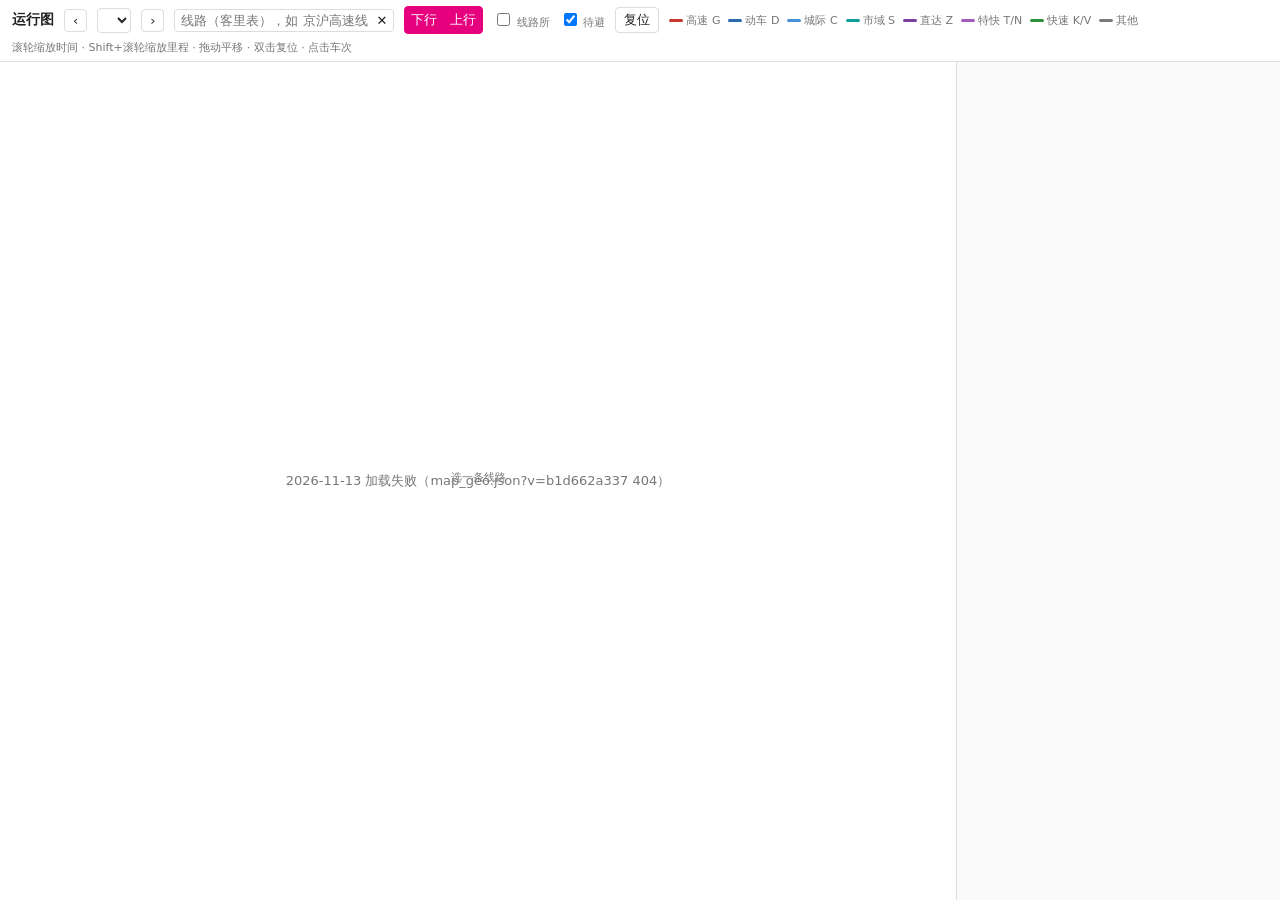
==== diagram.html @ 9875860c "地图预览（2026-11-04 至 11-25；全视图运动学运行曲线、N/V字头车种、限速与坡度专题）" ====
<!doctype html>
<html lang="zh">
<head>
<meta charset="utf-8">
<meta name="viewport" content="width=device-width, initial-scale=1, viewport-fit=cover">
<script>if (window.parent !== window) document.documentElement.classList.add('embed');   // 嵌在地图分屏里</script>
<title>列车运行图</title>
<link rel="icon" href="favicon.svg" type="image/svg+xml">
<link rel="stylesheet" href="diagram/diagram.css?v=4ad95c82df">
</head>
<body>
<div id="bar">
  <b>运行图</b>
  <button id="dprev" title="前一个可选日期">‹</button>
  <select id="date" title="日期"></select>
  <button id="dnext" title="后一个可选日期">›</button>
  <span id="lqwrap"><input id="lineq" type="text" placeholder="线路（客里表），如 京沪高速线" autocomplete="off" autocorrect="off" spellcheck="false" enterkeyhint="search"><button id="lqclr" type="button" title="清空并切换线路">✕</button><ul id="lqsug" role="listbox"></ul></span>
  <select id="zx" title="支线" style="display:none"></select>
  <span id="dir" class="seg" title="按本线里程方向显示，两个都亮就是上下行都看"><button data-v="down" class="on" title="下行（里程增加）">下行</button><button data-v="up" class="on" title="上行（里程减少）">上行</button></span>
  <label id="postLbl" class="note"><input type="checkbox" id="showPost"> 线路所</label>
  <label class="note"><input type="checkbox" id="showWait" checked> 待避</label>
  <button id="fitbtn" type="button" title="复位视图（双击图面也可复位）">复位</button>
  <span id="legend"></span>
  <span class="note hint">滚轮缩放时间 · Shift+滚轮缩放里程 · 拖动平移 · 双击复位 · 点击车次</span>
</div>
<div id="main">
  <div id="wrap"><canvas id="c"></canvas><div id="loading">加载中…</div></div>
  <div id="side"></div>
</div>
<div id="tip"></div>
<script src="emu_icons.js?v=11"></script>
<script src="shared/geo_pack.js?v=585f1382c1"></script>
<script src="diagram/core.js?v=d56f568db0"></script>
<script src="diagram/hash.js?v=834e0875ec"></script>
<script src="diagram/data.js?v=e7dc2382b3"></script>
<script src="diagram/line.js?v=099d77537e"></script>
<script src="diagram/draw.js?v=0ddd3a0352"></script>
<script src="diagram/panel.js?v=98c2e871dc"></script>
<script src="diagram/interact.js?v=5c9071b3ad"></script>
</body>
</html>
---- diagram/diagram.css ----
/* 运行图页（diagram.html）样式 */
:root { color-scheme:light dark; }
:root[data-theme="light"] { color-scheme:light; }
:root { --bg:#fff; --fg:#222; --muted:#777; --line:#ddd; --grid:#ececec; --grid2:#f6f6f6; --sel:#e6007e; --now:#e08a00; --panel:#fafafa;
        --cG:#c8372d; --cD:#2b6cb0; --cC:#4a90d9; --cS:#0f9d9a; --cZ:#7b3fa0; --cT:#a05cc0; --cK:#2f8f3a; --cO:#7a7a7a; }
@media (prefers-color-scheme: dark) { :root:not([data-theme="light"]) { --bg:#1b1b1b; --fg:#e6e6e6; --muted:#9a9a9a; --line:#3a3a3a;
        --grid:#2c2c2c; --grid2:#232323; --sel:#ff4fc0; --now:#ffcc33; --panel:#222;
        --cG:#ff6b5e; --cD:#5aa9e6; --cC:#8cc4f2; --cS:#3fd0c8; --cZ:#c38be0; --cT:#d7a4ee; --cK:#6fcf70; --cO:#a8a8a8; } }
:root[data-theme="dark"] { --bg:#1b1b1b; --fg:#e6e6e6; --muted:#9a9a9a; --line:#3a3a3a; --grid:#2c2c2c; --grid2:#232323; --sel:#ff4fc0; --now:#ffcc33; --panel:#222;
        --cG:#ff6b5e; --cD:#5aa9e6; --cC:#8cc4f2; --cS:#3fd0c8; --cZ:#c38be0; --cT:#d7a4ee; --cK:#6fcf70; --cO:#a8a8a8; }
* { box-sizing:border-box; }
html, body { margin:0; height:100%; background:var(--bg); color:var(--fg); font:13px system-ui, -apple-system, "PingFang SC", sans-serif; overflow:hidden; }
#bar { position:fixed; top:0; left:0; right:0; min-height:42px; display:flex; flex-wrap:wrap; align-items:center; gap:6px 10px;
       padding:6px 12px; border-bottom:1px solid var(--line); background:var(--bg); z-index:3; }
#bar b { font-size:14px; }
#bar select, #bar input[type=text], #bar button { font:inherit; color:var(--fg); background:var(--bg); border:1px solid var(--line); border-radius:4px; padding:3px 6px; }
#bar button { cursor:pointer; padding:3px 8px; }
#bar button:disabled { opacity:.35; cursor:default; }
.seg { display:inline-flex; }
.seg button { min-width:28px; height:28px; padding:0 !important; border-radius:0 !important; margin-left:-1px; }
.seg button:first-child { border-radius:4px 0 0 4px !important; margin-left:0; }
.seg button:last-child { border-radius:0 4px 4px 0 !important; }
.seg button.on { background:var(--sel) !important; border-color:var(--sel) !important; color:#fff !important; position:relative; }
#dir button { min-width:40px; }
#lqwrap { position:relative; display:inline-flex; align-items:center; }
#lineq { width:220px; max-width:52vw; padding-right:22px !important; }
#lqclr { position:absolute; right:2px; top:50%; transform:translateY(-50%); border:0 !important; background:none !important;
         color:var(--muted); padding:2px 5px !important; font-size:12px; line-height:1; cursor:pointer; }
#lqclr:hover { color:var(--fg); }
#lqsug { position:absolute; left:0; top:calc(100% + 4px); min-width:100%; width:260px; max-width:calc(100vw - 20px); max-height:min(58vh, 360px);
         overflow:auto; margin:0; padding:4px 0; list-style:none; background:var(--bg); border:1px solid var(--line); border-radius:8px;
         box-shadow:0 4px 16px rgba(0,0,0,.22); z-index:20; display:none; }
#lqwrap.open #lqsug { display:block; }
#lqsug li { display:flex; align-items:baseline; justify-content:space-between; gap:8px; padding:5px 10px; cursor:pointer; white-space:nowrap; overflow:hidden; }
#lqsug li.on, #lqsug li:hover { background:color-mix(in srgb, var(--sel) 12%, transparent); }
#lqsug li b { font-weight:600; overflow:hidden; text-overflow:ellipsis; }
#lqsug li .s { color:var(--muted); font-size:11px; flex:none; }
#lqsug li.hd { cursor:default; font-size:11px; color:var(--muted); padding:5px 10px 3px; }
#lqsug li.hd:hover { background:none; }
.note { color:var(--muted); font-size:11px; }
.warn { color:#d9822b; }
#legend { display:flex; gap:8px; flex-wrap:wrap; }
#legend i { display:inline-block; width:14px; height:3px; vertical-align:middle; margin-right:3px; border-radius:2px; }
#main { position:fixed; left:0; right:0; bottom:0; display:flex; }
#wrap { position:relative; flex:1; min-width:0; }
canvas { position:absolute; left:0; top:0; touch-action:none; cursor:grab; }
canvas.drag { cursor:grabbing; }
#side { width:324px; border-left:1px solid var(--line); background:var(--panel); overflow:hidden; padding:10px 12px;
        display:flex; flex-direction:column; }
#side > * { flex-shrink:0; }
#side h3 { margin:0 0 4px; font-size:17px; font-weight:700; display:flex; align-items:baseline; gap:6px; flex-wrap:wrap; line-height:1.25; }
#side h3 .note, #side h3 .tag { font-weight:normal; }
#side .od { font-size:14px; font-weight:600; margin-bottom:2px; }
#side .od .note { font-weight:normal; margin-left:4px; }
#side .tw { flex:1 1 auto; min-height:80px; overflow:auto; margin-top:6px; border-top:1px solid var(--line); }
#side .tw table { border-collapse:collapse; width:100%; margin-top:0; font-size:12px; }
#side .tw th { position:sticky; top:0; z-index:1; background:var(--panel); text-align:left; font-weight:normal; color:var(--muted);
               font-size:11px; padding:3px 4px; box-shadow:0 1px 0 var(--line); white-space:nowrap; }
#side .tw th.num, #side .tw td.num { text-align:right; font-variant-numeric:tabular-nums; }
#side td { padding:3px 4px; border-top:1px solid var(--line); white-space:nowrap; }
#side td:first-child { width:100%; max-width:0; overflow:hidden; text-overflow:ellipsis; }
#side tr.wait td { font-style:italic; color:var(--muted); font-size:11.5px; }
#side tr.wait td:first-child { padding-left:8px; }
#side tr.off td { color:var(--muted); }
#side tr[data-stop] { cursor:pointer; }
#side tr[data-stop]:hover td { background:color-mix(in srgb, var(--fg) 5%, transparent); }
#side a { color:var(--sel); cursor:pointer; text-decoration:none; }
#side a[data-pan] { color:inherit; text-decoration:underline dotted; }
#side a[data-pan]:hover { color:var(--sel); }
#side .tm { cursor:pointer; }
#side .tm:hover { text-decoration:underline; color:var(--sel); }
#side .foot { margin-top:6px; padding-top:4px; border-top:1px solid var(--line); color:var(--muted); font-size:11px;
              display:flex; justify-content:space-between; align-items:center; gap:6px; white-space:nowrap; overflow:hidden; text-overflow:ellipsis; }
.more { text-decoration:underline dotted; cursor:help; flex:none; }
sup.day { font-size:9px; line-height:0; vertical-align:super; margin-left:.5px; font-weight:normal; }
svg.ext { width:11px; height:11px; vertical-align:-1px; margin-left:1px; opacity:.75; }
.emu-row { display:flex; align-items:center; gap:5px; margin:1px 0 3px; line-height:1.2; }
.emu-ico { display:inline-flex; align-items:center; line-height:0; text-decoration:none !important; flex:none; }
.emu-ico svg { display:block; }
#tip { position:fixed; pointer-events:none; background:var(--bg); border:1px solid var(--line); padding:3px 7px; border-radius:4px;
       display:none; box-shadow:0 1px 4px rgba(0,0,0,.18); white-space:nowrap; z-index:5; font-size:11px; line-height:1.3; }
#tip b { font-size:11.5px; font-weight:600; }
#loading { position:absolute; inset:0; display:flex; align-items:center; justify-content:center; color:var(--muted); pointer-events:none; }
html, body { overscroll-behavior:none; -webkit-tap-highlight-color:transparent; }
button, select, input, a, label, #side tr[data-stop] { touch-action:manipulation; }
#side .tw { overscroll-behavior:contain; }
@media (max-width: 760px) {
  #main { flex-direction:column; }
  #side { width:auto; height:38%; border-left:none; border-top:1px solid var(--line); padding:8px 12px max(8px, env(safe-area-inset-bottom)); }
  #side.has-sel .ln-meta, #side.has-sel .foot { display:none; }
  #side.has-sel .tr-hd { border-top:0 !important; margin-top:0 !important; padding-top:0 !important; }
  #side h3 { font-size:15.5px; margin:0 0 2px; }
  #side .od { font-size:13px; }
  #side .tw { margin-top:4px; min-height:60px; }
  #legend, .hint { display:none; }
  #bar { gap:5px 6px; padding:6px max(8px, env(safe-area-inset-right)) 6px max(8px, env(safe-area-inset-left)); }
  #bar > b { display:none; }
  #bar select, #bar input[type=text] { font-size:16px; }          /* iOS：聚焦字号 < 16px 会自动放大整页 */
  #bar button, #bar select, #bar input[type=text] { min-height:32px; }
  #lqwrap { flex:1 1 130px; min-width:0; }
  #lineq { width:100%; max-width:none; min-width:0; }
  .seg button { height:32px; }
  #dir button { min-width:34px; }
  #side td { padding:5px 4px; }
  #lqsug li { padding:9px 12px; font-size:13.5px; }
  /* 嵌在地图分屏里：日期跟着地图走，省掉日期与次要复选框，工具栏收成紧凑单行 */
  .embed #dprev, .embed #date, .embed #dnext, .embed #postLbl { display:none; }
  .embed #bar { flex-wrap:nowrap; padding:4px 8px; gap:5px; min-height:0; }
  .embed #bar > * { flex:none; }
  .embed #lqwrap { flex:1 1 110px; min-width:0; }
  .embed #side { display:none; }                                  /* 地图抽屉的「时刻表」页已有，运行图占满 */
  .embed #bar button, .embed #bar select, .embed #bar input[type=text] { min-height:28px; }
  .embed .seg button { height:28px; font-size:12px; }
  .embed #dir button { min-width:30px; }
  .embed #bar label { font-size:11.5px; white-space:nowrap; }
  .embed #fitbtn { padding:0 7px; font-size:12px; }
}
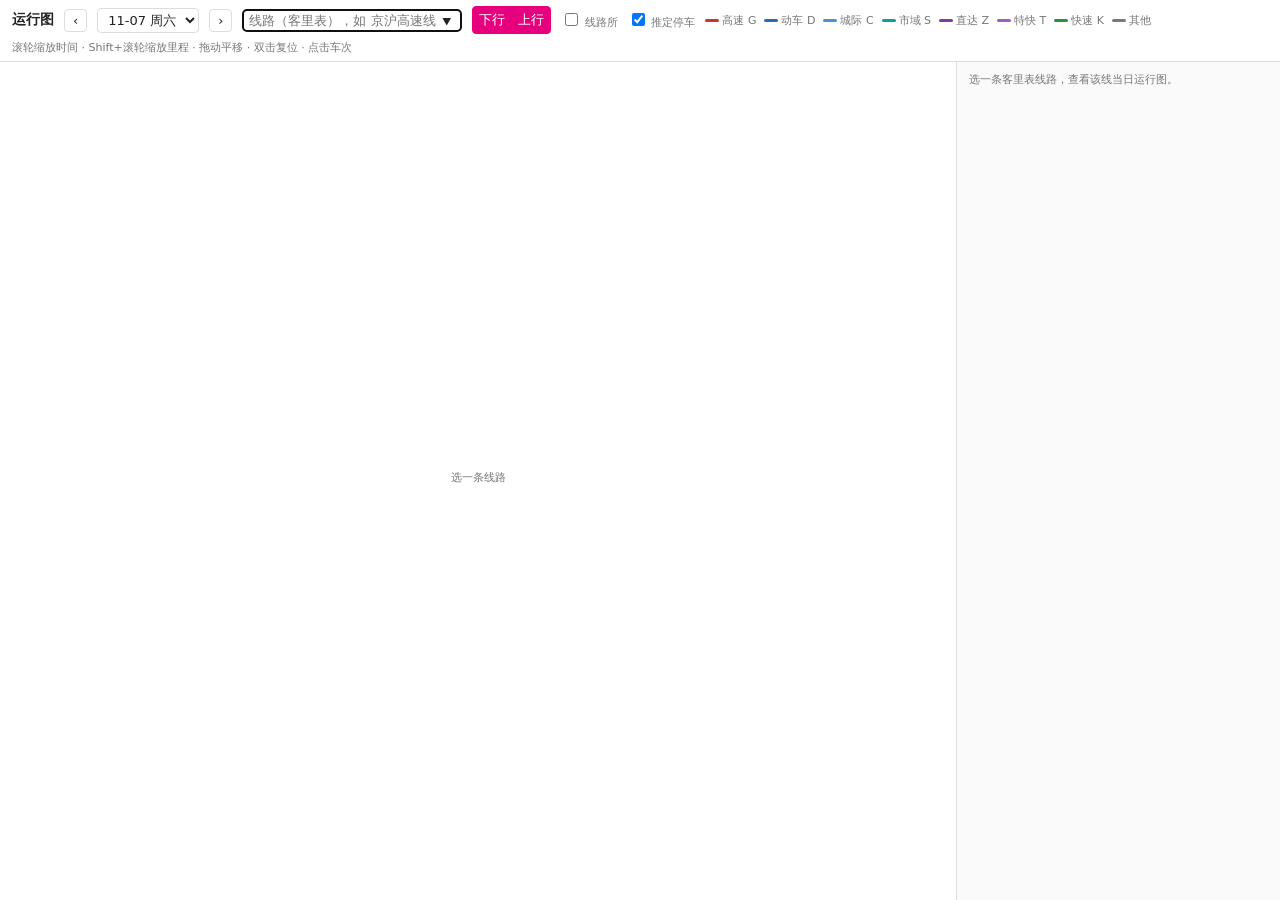
==== commit d8d42e8e: "地图预览（2026-11-04 至 11-18；首屏粗糙几何/路网，精细版后台加载；每日数据分首片+其余；含 12306 按天车型）" ====
--- a/diagram.html
+++ b/diagram.html
@@ -2,11 +2,80 @@
 <html lang="zh">
 <head>
 <meta charset="utf-8">
-<meta name="viewport" content="width=device-width, initial-scale=1, viewport-fit=cover">
-<script>if (window.parent !== window) document.documentElement.classList.add('embed');   // 嵌在地图分屏里</script>
+<meta name="viewport" content="width=device-width, initial-scale=1">
 <title>列车运行图</title>
 <link rel="icon" href="favicon.svg" type="image/svg+xml">
-<link rel="stylesheet" href="diagram/diagram.css?v=4ad95c82df">
+<style>
+  :root { --bg:#fff; --fg:#222; --muted:#777; --line:#ddd; --grid:#ececec; --grid2:#f6f6f6; --sel:#e6007e; --now:#e08a00; --panel:#fafafa;
+          --cG:#c8372d; --cD:#2b6cb0; --cC:#4a90d9; --cS:#0f9d9a; --cZ:#7b3fa0; --cT:#a05cc0; --cK:#2f8f3a; --cO:#7a7a7a; }
+  @media (prefers-color-scheme: dark) { :root:not([data-theme="light"]) { --bg:#1b1b1b; --fg:#e6e6e6; --muted:#9a9a9a; --line:#3a3a3a;
+          --grid:#2c2c2c; --grid2:#232323; --sel:#ff4fc0; --now:#ffcc33; --panel:#222;
+          --cG:#ff6b5e; --cD:#5aa9e6; --cC:#8cc4f2; --cS:#3fd0c8; --cZ:#c38be0; --cT:#d7a4ee; --cK:#6fcf70; --cO:#a8a8a8; } }
+  :root[data-theme="dark"] { --bg:#1b1b1b; --fg:#e6e6e6; --muted:#9a9a9a; --line:#3a3a3a; --grid:#2c2c2c; --grid2:#232323; --sel:#ff4fc0; --now:#ffcc33; --panel:#222;
+          --cG:#ff6b5e; --cD:#5aa9e6; --cC:#8cc4f2; --cS:#3fd0c8; --cZ:#c38be0; --cT:#d7a4ee; --cK:#6fcf70; --cO:#a8a8a8; }
+  * { box-sizing:border-box; }
+  html, body { margin:0; height:100%; background:var(--bg); color:var(--fg); font:13px system-ui, -apple-system, "PingFang SC", sans-serif; overflow:hidden; }
+  #bar { position:fixed; top:0; left:0; right:0; min-height:42px; display:flex; flex-wrap:wrap; align-items:center; gap:6px 10px;
+         padding:6px 12px; border-bottom:1px solid var(--line); background:var(--bg); z-index:3; }
+  #bar b { font-size:14px; }
+  #bar select, #bar input[type=text], #bar button { font:inherit; color:var(--fg); background:var(--bg); border:1px solid var(--line); border-radius:4px; padding:3px 6px; }
+  #bar button { cursor:pointer; padding:3px 8px; }
+  #bar button:disabled { opacity:.35; cursor:default; }
+  .seg { display:inline-flex; }
+  .seg button { min-width:28px; height:28px; padding:0 !important; border-radius:0 !important; margin-left:-1px; }
+  .seg button:first-child { border-radius:4px 0 0 4px !important; margin-left:0; }
+  .seg button:last-child { border-radius:0 4px 4px 0 !important; }
+  .seg button.on { background:var(--sel) !important; border-color:var(--sel) !important; color:#fff !important; position:relative; }
+  #dir button { min-width:40px; }
+  #lineq { width:220px; max-width:52vw; }
+  .note { color:var(--muted); font-size:11px; }
+  .warn { color:#d9822b; }
+  #legend { display:flex; gap:8px; flex-wrap:wrap; }
+  #legend i { display:inline-block; width:14px; height:3px; vertical-align:middle; margin-right:3px; border-radius:2px; }
+  #main { position:fixed; left:0; right:0; bottom:0; display:flex; }
+  #wrap { position:relative; flex:1; min-width:0; }
+  canvas { position:absolute; left:0; top:0; touch-action:none; cursor:grab; }
+  canvas.drag { cursor:grabbing; }
+  #side { width:324px; border-left:1px solid var(--line); background:var(--panel); overflow:hidden; padding:10px 12px;
+          display:flex; flex-direction:column; }
+  #side > * { flex-shrink:0; }
+  #side h3 { margin:0 0 4px; font-size:17px; font-weight:700; display:flex; align-items:baseline; gap:6px; flex-wrap:wrap; line-height:1.25; }
+  #side h3 .note, #side h3 .tag { font-weight:normal; }
+  #side .od { font-size:14px; font-weight:600; margin-bottom:2px; }
+  #side .od .note { font-weight:normal; margin-left:4px; }
+  #side .tw { flex:1 1 auto; min-height:80px; overflow:auto; margin-top:6px; border-top:1px solid var(--line); }
+  #side .tw table { border-collapse:collapse; width:100%; margin-top:0; font-size:12px; }
+  #side .tw th { position:sticky; top:0; z-index:1; background:var(--panel); text-align:left; font-weight:normal; color:var(--muted);
+                 font-size:11px; padding:3px 4px; box-shadow:0 1px 0 var(--line); white-space:nowrap; }
+  #side .tw th.num, #side .tw td.num { text-align:right; font-variant-numeric:tabular-nums; }
+  #side td { padding:3px 4px; border-top:1px solid var(--line); white-space:nowrap; }
+  #side td:first-child { width:100%; max-width:0; overflow:hidden; text-overflow:ellipsis; }
+  #side tr.wait td { font-style:italic; color:var(--muted); font-size:11.5px; }
+  #side tr.wait td:first-child { padding-left:8px; }
+  #side tr.off td { color:var(--muted); }
+  #side a { color:var(--sel); cursor:pointer; text-decoration:none; }
+  #side a[data-pan] { color:inherit; text-decoration:underline dotted; }
+  #side a[data-pan]:hover { color:var(--sel); }
+  #side .tm { cursor:pointer; }
+  #side .tm:hover { text-decoration:underline; color:var(--sel); }
+  #side .foot { margin-top:6px; padding-top:4px; border-top:1px solid var(--line); color:var(--muted); font-size:11px;
+                display:flex; justify-content:space-between; align-items:center; gap:6px; white-space:nowrap; overflow:hidden; text-overflow:ellipsis; }
+  .more { text-decoration:underline dotted; cursor:help; flex:none; }
+  sup.day { font-size:9px; line-height:0; vertical-align:super; margin-left:.5px; font-weight:normal; }
+  svg.ext { width:11px; height:11px; vertical-align:-1px; margin-left:1px; opacity:.75; }
+  .emu-row { display:flex; align-items:center; gap:5px; margin:1px 0 3px; line-height:1.2; }
+  .emu-ico { display:inline-flex; align-items:center; line-height:0; text-decoration:none !important; flex:none; }
+  .emu-ico svg { display:block; }
+  #tip { position:fixed; pointer-events:none; background:var(--bg); border:1px solid var(--line); padding:3px 7px; border-radius:4px;
+         display:none; box-shadow:0 1px 4px rgba(0,0,0,.18); white-space:nowrap; z-index:5; font-size:11px; line-height:1.3; }
+  #tip b { font-size:11.5px; font-weight:600; }
+  #loading { position:absolute; inset:0; display:flex; align-items:center; justify-content:center; color:var(--muted); pointer-events:none; }
+  @media (max-width: 760px) {
+    #main { flex-direction:column; }
+    #side { width:auto; height:34%; border-left:none; border-top:1px solid var(--line); }
+    #legend, .hint { display:none; }
+  }
+</style>
 </head>
 <body>
 <div id="bar">
@@ -14,12 +83,12 @@
   <button id="dprev" title="前一个可选日期">‹</button>
   <select id="date" title="日期"></select>
   <button id="dnext" title="后一个可选日期">›</button>
-  <span id="lqwrap"><input id="lineq" type="text" placeholder="线路（客里表），如 京沪高速线" autocomplete="off" autocorrect="off" spellcheck="false" enterkeyhint="search"><button id="lqclr" type="button" title="清空并切换线路">✕</button><ul id="lqsug" role="listbox"></ul></span>
+  <input id="lineq" type="text" list="lines" placeholder="线路（客里表），如 京沪高速线" autocomplete="off">
+  <datalist id="lines"></datalist>
   <select id="zx" title="支线" style="display:none"></select>
   <span id="dir" class="seg" title="按本线里程方向显示，两个都亮就是上下行都看"><button data-v="down" class="on" title="下行（里程增加）">下行</button><button data-v="up" class="on" title="上行（里程减少）">上行</button></span>
-  <label id="postLbl" class="note"><input type="checkbox" id="showPost"> 线路所</label>
-  <label class="note"><input type="checkbox" id="showWait" checked> 待避</label>
-  <button id="fitbtn" type="button" title="复位视图（双击图面也可复位）">复位</button>
+  <label class="note"><input type="checkbox" id="showPost"> 线路所</label>
+  <label class="note"><input type="checkbox" id="showWait" checked> 推定停车</label>
   <span id="legend"></span>
   <span class="note hint">滚轮缩放时间 · Shift+滚轮缩放里程 · 拖动平移 · 双击复位 · 点击车次</span>
 </div>
@@ -28,14 +97,1138 @@
   <div id="side"></div>
 </div>
 <div id="tip"></div>
-<script src="emu_icons.js?v=11"></script>
-<script src="shared/geo_pack.js?v=585f1382c1"></script>
-<script src="diagram/core.js?v=d56f568db0"></script>
-<script src="diagram/hash.js?v=834e0875ec"></script>
-<script src="diagram/data.js?v=e7dc2382b3"></script>
-<script src="diagram/line.js?v=099d77537e"></script>
-<script src="diagram/draw.js?v=0ddd3a0352"></script>
-<script src="diagram/panel.js?v=98c2e871dc"></script>
-<script src="diagram/interact.js?v=5c9071b3ad"></script>
+<script src="emu_icons.js?v=4"></script>
+<script>
+'use strict';
+// 列车运行图（时间–里程图）。数据全在浏览器端算：
+//   map_dates.json / map_data_<日期>.json（与地图同一份：几何 geoms、区间 [几何, 发, 到, km, 运行曲线, 推定停车?]、运行曲线 profiles、
+//   几何的线路分段 glines）+ map_kelibiao.json（客里表线路：站序与线上里程）。
+// 线路参照：客里表该线（某支线）各站，用地图数据里的车站坐标连成折线，站间按官方里程线性插值。
+// 列车位置：与地图 state() 同一套推算——区间内 t 时刻的几何里程按运行曲线（时间比例→距离比例）插值；
+//   几何上各折点预先投影到该线（只取 glines 里线路名属于该线 OSM 线名的段；离线超过容差的点视为不在线上）。
+const $ = id => document.getElementById(id);
+const css = n => getComputedStyle(document.documentElement).getPropertyValue(n).trim();
+const cv = $('c'), ctx = cv.getContext('2d'), tip = $('tip');
+const CLASSES = [['G', '高速 G'], ['D', '动车 D'], ['C', '城际 C'], ['S', '市域 S'], ['Z', '直达 Z'], ['T', '特快 T'], ['K', '快速 K'], ['O', '其他']];
+const clsOf = c => { const h = c[0]; return 'GDCSZTK'.includes(h) ? h : 'O'; };
+const fmt = m => { m = Math.round(m); const d = Math.floor(m / 1440); m -= d * 1440;
+  return `${String(Math.floor(m / 60)).padStart(2, '0')}:${String(m % 60).padStart(2, '0')}${d > 0 ? '⁺' + d : d < 0 ? '⁻' + (-d) : ''}`; };
+const fmtH = m => { m = Math.round(m); const d = Math.floor(m / 1440); m -= d * 1440;
+  return `${String(Math.floor(m / 60)).padStart(2, '0')}:${String(m % 60).padStart(2, '0')}${d ? `<sup class="day">${d > 0 ? '+' + d : d}</sup>` : ''}`; };
+const EXT_SVG = '<svg class="ext" viewBox="0 0 12 12" fill="none" stroke="currentColor" stroke-width="1.5" stroke-linecap="round" stroke-linejoin="round"><path d="M3.5 8.5L8.5 3.5M8.5 3.5H4.5M8.5 3.5V7.5"/></svg>';
+const emuTag = (tr, link = false) => {
+  if (!tr.m && !tr.dw) return '';
+  const tipTxt = `${tr.m ? '12306 当天车型 ' + (tr.ts || tr.m) : ''}${tr.dw ? (tr.m ? '；' : '') + '动卧：车型配置有卧铺车厢' : ''}`;
+  const txt = `<span class="note" title="${tipTxt}">${[tr.m, tr.fx && '复兴号', tr.dj && '动集', tr.dw && '动卧'].filter(Boolean).join(' · ')}</span>`;
+  const svg = tr.m && typeof emuHalfSvg === 'function' ? emuHalfSvg(tr.m, 16) : '';
+  if (!svg) return txt;
+  const ico = link
+    ? `<a class="emu-ico" href="emu.html#half&${encodeURIComponent(resolveEmuModel(tr.m) || tr.m)}" target="_blank" title="${tipTxt} · 点击查看侧面涂装图鉴">${svg}</a>`
+    : `<span class="emu-ico">${svg}</span>`;
+  return txt + ico;
+};
+const tm = (v, f) => `<span class="tm" data-t="${v}" title="跳到这个时刻">${f(v)}</span>`;
+const kmTxt = k => k == null ? '' : (Math.round(k * 10) / 10).toString();
+
+let DATES = null, curDate = null, D = null, G = null, KB = null, STN = {};
+let lineId = null, zx = 0, LINE = null, TR = [], sel = null, hover = null;
+let view = { t0: 0, t1: 1440, k0: 0, k1: 100 }, kmin = 0, kmax = 100;
+const PAD = { l: 112, r: 14, t: 14, b: 26 };
+let W = 0, H = 0;
+
+// ===== 网址锚点 =====
+function findLineId(v, allowNumericId = true) {
+  if (!KB || !v) return null;
+  try { v = decodeURIComponent(String(v)).trim(); } catch (e) { v = String(v).trim(); }
+  if (allowNumericId && KB.lines[v]) return v;
+  for (const [id, ln] of Object.entries(KB.lines)) {
+    if (ln.n === v) return id;
+  }
+  const vNorm = v.replace(/线$/, '');
+  for (const [id, ln] of Object.entries(KB.lines)) {
+    if (ln.n.replace(/线$/, '') === vNorm || ln.n === v + '线' || ln.n + '线' === v) return id;
+  }
+  const ALIAS = {
+    '京沪高铁': '京沪高速线',
+    '京广高铁': '京广高铁',
+    '京包客专': '京包客专线',
+    '石太客专': '石太客专线',
+    '兰新客专': '兰新客专线',
+    '成渝高铁': '成渝客专',
+  };
+  if (ALIAS[v]) {
+    for (const [id, ln] of Object.entries(KB.lines)) {
+      if (ln.n === ALIAS[v]) return id;
+    }
+  }
+  if (vNorm.length >= 2) {
+    for (const [id, ln] of Object.entries(KB.lines)) {
+      if (ln.n.includes(vNorm)) return id;
+    }
+  }
+  return null;
+}
+
+function readHash() {
+  const h = {};
+  let raw = '';
+  try { raw = decodeURIComponent(location.hash.slice(1)); } catch (e) { raw = location.hash.slice(1); }
+  if (!raw) return h;
+  const pairs = raw.split('&');
+  for (const kv of pairs) {
+    if (!kv) continue;
+    const i = kv.indexOf('=');
+    if (i < 0) {
+      const token = kv.trim();
+      const lid = findLineId(token, false);
+      if (lid) h.line = lid;
+      else if (!h.train) h.train = token;
+      continue;
+    }
+    const k = kv.slice(0, i).trim(), v = kv.slice(i + 1).trim();
+    if (k === 'train' || k === 'tr' || k === 'c') h.train = v;
+    else if (k === 'line' || k === 'ln') h.line = findLineId(v, true) || v;
+    else if (k === 'date' || k === 'd') h.date = v;
+    else if (k === 'time' || k === 't') {
+      if (v.includes(':')) {
+        const [hh, mm] = v.split(':').map(Number);
+        if (!isNaN(hh) && !isNaN(mm)) h.time = Math.max(0, Math.min(1440, hh * 60 + mm));
+      } else {
+        const num = Number(v);
+        if (!isNaN(num) && num >= 0 && num <= 1440) h.time = num;
+      }
+    } else h[k] = v;
+  }
+  return h;
+}
+function writeHash() {
+  const parts = [];
+  if (lineId && KB && KB.lines[lineId]) parts.push(KB.lines[lineId].n);
+  if (sel) {
+    parts.push(sel.tr.c.split('/')[0]);
+    if (sel.tr.od) parts.push('od=' + sel.tr.od);
+  }
+  if (zx) parts.push('zx=' + zx);
+  if ($('dir').value) parts.push('dir=' + $('dir').value);
+  const isDefaultDate = !curDate || (DATES && curDate === DATES.default);
+  if (curDate && !isDefaultDate) parts.push('date=' + curDate);
+  const h = parts.join('&');
+  if (h !== location.hash.slice(1)) history.replaceState(null, '', '#' + h);
+}
+const findTrain = (code, od) => !code ? null : (od
+  ? TR.find(o => o.tr.c.split('/').includes(code) && o.tr.od === od)
+  : TR.find(o => o.tr.c.split('/').includes(code) && !o.tr.od))
+  || TR.find(o => o.tr.c.split('/').includes(code)) || null;
+
+// ===== 日期 =====
+const dateEntry = d => DATES && DATES.dates.find(x => x.date === d);
+const selectable = () => (DATES ? DATES.dates.filter(x => x.selectable && x.file) : []);
+function renderDates() {
+  const s = $('date');
+  s.innerHTML = (DATES ? DATES.dates : []).map(e => {
+    const wd = '日一二三四五六'[new Date(e.date + 'T00:00:00Z').getUTCDay()];
+    return `<option value="${e.date}"${e.selectable ? '' : ' disabled'}>${e.date.slice(5)} 周${wd}${e.selectable ? '' : `（${e.reason || '不可选'}）`}</option>`;
+  }).join('');
+  s.value = curDate || '';
+  const ss = selectable(), i = ss.findIndex(x => x.date === curDate);
+  $('dprev').disabled = i <= 0; $('dnext').disabled = i < 0 || i >= ss.length - 1;
+}
+// 发布用的打包格式（viz/pack.py）：几何与线路分段放在各日共用的文件，每日文件只引用全局下标。
+//   data.geo     粗糙几何（map_geo_lo.json，lod "lo"）+ 线路分段：首屏用，点少、逐点里程按折线长度比例内插
+//   data.geo_hi  精细几何（map_geo.json，lod "hi"）：首屏之后再下载，到了原地替换 G 的各项
+// 旧打包（v1）的 map_geo.json 自带全部字段；未打包的文件（本地 data/derived/viz）没有 data.geo，原样使用。
+// 每个文件只下载、解码一次。
+const GEO_CACHE = new Map();   // url → promise → { G, geo }
+function decodeGeo(geo) {
+  const f = geo.pts, n = f.length / 2, X = new Float64Array(n), Y = new Float64Array(n);
+  for (let i = 0, x = 0, y = 0; i < n; i++) { x += f[2 * i]; y += f[2 * i + 1]; X[i] = x / 1e5; Y[i] = y / 1e5; }
+  const G = geo.geoms.map((r, gi) => {
+    let m = 0;
+    for (let a = 1; a < r.length; a += 2) m += Math.abs(r[a]);
+    const km = new Float64Array(m), lon = new Float64Array(m), lat = new Float64Array(m);
+    for (let a = 0, j = 0, prev = 0; a < r.length; a += 2) {
+      const s = prev + r[a], L = r[a + 1], d = L < 0 ? -1 : 1;
+      for (let t = 0; t < Math.abs(L); t++, j++) { const p = s + d * t; lon[j] = X[p]; lat[j] = Y[p]; }
+      prev = s + d * (Math.abs(L) - 1);
+    }
+    if (geo.gkm) { const dk = geo.gkm[gi]; for (let j = 0, k = 0; j < m; j++) { k += dk[j]; km[j] = k / 1e4; } }
+    else {                                       // 粗糙几何：首末里程准确，中间按折线长度比例
+      const [k0, len] = geo.gk[gi], c = Math.cos(lat[0] * Math.PI / 180);
+      for (let j = 1; j < m; j++) km[j] = km[j - 1] + Math.hypot((lon[j] - lon[j - 1]) * c, lat[j] - lat[j - 1]);
+      const tot = m > 1 ? km[m - 1] : 0;
+      for (let j = 0; j < m; j++) km[j] = (k0 + len * (tot > 0 ? km[j] / tot : m > 1 ? j / (m - 1) : 0)) / 1e4;
+    }
+    return { km, lon, lat };
+  });
+  geo.pts = geo.geoms = geo.gkm = geo.gk = null;      // 解码后不再需要，释放
+  return { G, geo };
+}
+// 每日文件切成两片（viz/pack.py split_day）：首片 + 其余，按首片各车的原序号合并，其余片的运行曲线下标顺延
+function mergeRest(main, rest) {
+  const off = main.profiles.length, a = main.split.a, n = main.trains.length + rest.trains.length;
+  for (const t of rest.trains) for (const lg of t.l) if (lg) lg[4] += off;
+  const trains = new Array(n), isA = new Uint8Array(n);
+  a.forEach((i, k) => { trains[i] = main.trains[k]; isA[i] = 1; });
+  for (let i = 0, j = 0; i < n; i++) if (!isA[i]) trains[i] = rest.trains[j++];
+  return { ...main, trains, profiles: main.profiles.concat(rest.profiles), split: null };
+}
+const fetchJson = url => fetch(url).then(r => { if (!r.ok) throw new Error(url + ' ' + r.status); return r.json(); });
+function preloadGeo(url) {
+  if (!url) return null;
+  if (!GEO_CACHE.has(url)) {
+    const promise = fetch(url).then(r => { if (!r.ok) throw new Error(url + ' ' + r.status); return r.json(); }).then(decodeGeo);
+    promise.catch(() => GEO_CACHE.delete(url));   // 失败了下次重拉；也抑制预拉取期间的未捕获告警
+    GEO_CACHE.set(url, promise);
+  }
+  return GEO_CACHE.get(url);
+}
+// 运行图要精细几何（按坐标把几何点投到线路上），粗糙版只取线路分段等字段
+async function expandGeo(data) {
+  if (!data.geo) return data;
+  const [lo, hi] = await Promise.all([preloadGeo(data.geo), data.geo_hi ? preloadGeo(data.geo_hi) : null]);
+  const geo = lo.geo;
+  Object.assign(data, { _G: (hi || lo).G, glines: geo.glines, gmember: geo.gmember, line_names: geo.line_names,
+                        member_sets: geo.member_sets, profiles: data.profiles || geo.profiles,
+                        profile_scale: data.profile_scale ?? geo.profile_scale });
+  return data;
+}
+async function loadDate(date) {
+  const e = dateEntry(date);
+  const file = e ? e.file : 'map_data.json';
+  $('loading').style.display = ''; $('loading').textContent = `加载 ${date || ''} 数据…`;
+  const r = await fetch(file);
+  if (!r.ok) { $('loading').textContent = `${date} 加载失败（${r.status}）`; return false; }
+  try {
+    let data = await r.json();
+    const restP = data.split ? fetchJson(data.split.rest) : null;   // 运行图要整天数据：其余片与几何并行下载
+    if (restP) restP.catch(() => {});
+    data = await expandGeo(data);
+    D = restP ? mergeRest(data, await restP) : data;
+  }
+  catch (err) { $('loading').textContent = `${date} 加载失败（${err.message}）`; return false; }
+  curDate = D.date || date;
+  G = D._G || D.geoms.map(g => ({
+    km: Float64Array.from(g, p => p[0]),
+    lon: Float64Array.from(g, p => p[1]),
+    lat: Float64Array.from(g, p => p[2]),
+    ele: g[0] && g[0].length > 3 ? Int16Array.from(g, p => p[3]) : null,
+  }));
+  STN = {};
+  for (const [name, lon, lat, n, code, ele] of D.stations || []) STN[name] = { ll: [lon, lat], ele: ele ?? null };
+  $('loading').style.display = 'none';
+  renderDates();
+  return true;
+}
+
+// ===== 线路 =====
+function renderLineList() {
+  const ids = Object.keys(KB.lines).sort((a, b) => KB.lines[a].n.localeCompare(KB.lines[b].n, 'zh'));
+  const dup = {};
+  for (const id of ids) dup[KB.lines[id].n] = (dup[KB.lines[id].n] || 0) + 1;
+  $('lines').innerHTML = ids.map(id => `<option value="${lineLabel(id, dup)}"></option>`).join('');
+  LINE_BY_LABEL = Object.fromEntries(ids.map(id => [lineLabel(id, dup), id]));
+}
+let LINE_BY_LABEL = {};
+const lineLabel = (id, dup) => { const ln = KB.lines[id]; return dup && dup[ln.n] > 1 ? `${ln.n}（${id}）` : ln.n; };
+
+// 线路参照折线：该支线有坐标的车站（按里程），平面坐标（km）+ 网格索引
+// 参照折线选几何（见 buildLine）：两站之间这一截在本线上（onSegs）的占比 ≥ REF_OWN_FRAC 的优先；车站离几何 < REF_NEAR_KM 才截用
+const REF_OWN_FRAC = 0.5, REF_NEAR_KM = 2, REF_MAX_TRY = 40;   // 每个站间最多看这么多条不同几何（按跨度从小到大）
+function buildLine() {
+  const ln = KB.lines[lineId];
+  if (!ln) { LINE = null; return; }
+  const zxs = [...new Set(ln.st.map(x => x[2]))].sort((a, b) => a - b);
+  if (!zxs.includes(zx)) zx = zxs[0] ?? 0;
+  $('zx').style.display = zxs.length > 1 ? '' : 'none';
+  $('zx').innerHTML = zxs.map(z => `<option value="${z}">${z ? '支线 ' + z : '正线'}</option>`).join('');
+  $('zx').value = zx;
+  const st = ln.st.filter(x => x[2] === zx && x[1] != null).map(([name, km, , flag]) => {
+    const info = STN[name];
+    const ll = info ? (Array.isArray(info) ? info : info.ll) : null;
+    const ele = info ? (Array.isArray(info) ? null : info.ele) : null;
+    return { name, km, flag, ll, ele };
+  });
+  st.sort((a, b) => a.km - b.km);
+  const withLL = st.filter(s => s.ll);
+  const lat0 = withLL.length ? withLL.reduce((a, s) => a + s.ll[1], 0) / withLL.length : 35;
+  const kx = 111.32 * Math.cos(lat0 * Math.PI / 180), ky = 110.54;
+  // 本线的轨道：主线名（客里表线路 OSM 线名投票第一）的轨道 + 共线段归属含本线的轨道（network.membership，
+  // 按客里表区间偏向本线求出的路径边）。数据没有归属（旧数据）时退回按全部对应线名判断。
+  const hasMember = !!(D.member_sets && D.gmember);
+  const own = new Set((hasMember ? (ln.osm || []).slice(0, 1) : (ln.osm || [])).map(n => D.line_names.indexOf(n)).filter(i => i >= 0));
+  const mem = new Set();
+  if (hasMember) D.member_sets.forEach((ids, i) => { if (ids.includes(+lineId)) mem.add(i); });
+  LINE = { own, mem, any: !!(ln.osm && ln.osm.length) };   // onSegs 先要用到，下面再补全
+  segCache.clear();
+  const refSt = withLL.filter((s, i) => i === 0 || s.km > withLL[i - 1].km);
+  const P = refSt.map(s => ({ x: s.ll[0] * kx, y: s.ll[1] * ky, km: s.km }));
+  // 参照折线：相邻两个有坐标的站之间，尽量用列车实际走过的几何（站间直线在弯道处会偏出几公里）。
+  // 候选：停站 A→C 都在本线、覆盖这两站的区间几何。把两站坐标投影到几何上（离几何都要 < REF_NEAR_KM），
+  // 截出两站之间这一截，里程按两站官方里程线性分配；没有可用候选就用站间直线。
+  // 挑选顺序：这一截上本线 OSM 线名占多数的优先，再比跨度（覆盖的本线站数）小，最后比这一截的本线占比。
+  //   只按跨度挑时，跨度小的并行线几何会被选中：京九线马回岭–德安，D/G 车“庐山→德安”走昌九城际，
+  //   跨度比京九上的 K 车小，两线最远相距 3 km，京九的车投影不上，图上成了“数据对不上”的剪口。
+  //   占比只算两站之间这一截，不算整个区间：贵广客专佛山西–广州南，OSM 叫南广线（共线段），
+  //   整段占比达标的“肇庆东→广州南”却走盐五联络线，按整段算会选错。
+  //   距离不达标的候选直接跳过（胶济线淄博–昌乐，昌乐站坐标在胶济客专上、离胶济线 2.4 km）。
+  const idx = new Map(refSt.map((s, i) => [s.name, i]));
+  const cands = new Map();                // i → Map(gid → 跨度)（第 i 与 i+1 站之间的候选几何，同一几何取最小跨度）
+  const nearestKm = (g, x, y) => { let bd = Infinity, bk = 0;
+    for (let v = 0; v < g.km.length; v++) { const d = Math.hypot(g.lon[v] * kx - x, g.lat[v] * ky - y); if (d < bd) { bd = d; bk = g.km[v]; } }
+    return [bk, bd]; };
+  const subFrac = (gid, k0, k1) => {      // 几何 gid 上 [k0, k1] km 这一截里在本线上的占比
+    const sg = onSegs(gid), g = G[gid], total = g.km[g.km.length - 1] || 1;
+    if (!sg || k1 - k0 < 1e-6) return 0.5;
+    const f0 = k0 / total, f1 = k1 / total; let f = 0;
+    sg.forEach((x, j) => { if (x[1] !== 1) return;
+      const a = Math.max(f0, x[0]), b = Math.min(f1, j + 1 < sg.length ? sg[j + 1][0] : 1); if (b > a) f += b - a; });
+    return f / (f1 - f0);
+  };
+  for (const tr of D.trains) {
+    if (tr.od) continue;
+    for (let i = 0; i + 1 < tr.s.length; i++) {
+      const leg = tr.l[i]; if (!leg) continue;
+      const a = idx.get(tr.s[i][0]), b = idx.get(tr.s[i + 1][0]);
+      if (a == null || b == null || a === b) continue;
+      const lo = Math.min(a, b), hi = Math.max(a, b);
+      for (let j = lo; j < hi; j++) {
+        const m = cands.get(j) || cands.set(j, new Map()).get(j);
+        if (!(m.get(leg[0]) <= hi - lo)) m.set(leg[0], hi - lo);
+      }
+    }
+  }
+  const ref = [];                          // [{x, y, km, real}]
+  for (let j = 0; j + 1 < P.length; j++) {
+    const A = P[j], B = P[j + 1];
+    if (!ref.length) ref.push({ ...A, real: true });
+    let pick = null;
+    const list = [...(cands.get(j) || [])].sort((u, v) => u[1] - v[1]).slice(0, REF_MAX_TRY);
+    for (const [gid, span] of list) {
+      const g = G[gid];
+      const [ka, da] = nearestKm(g, A.x, A.y), [kb, db] = nearestKm(g, B.x, B.y);
+      if (!(da < REF_NEAR_KM && db < REF_NEAR_KM && Math.abs(kb - ka) > 0.2)) continue;
+      const fr = subFrac(gid, Math.min(ka, kb), Math.max(ka, kb)), good = fr >= REF_OWN_FRAC;
+      if (pick && (pick.good > good || (pick.good === good && (pick.span < span || (pick.span === span && pick.fr >= fr))))) continue;
+      pick = { g, ka, kb, span, fr, good };
+    }
+    if (pick) {
+      const { g, ka, kb } = pick, lo = Math.min(ka, kb), hi = Math.max(ka, kb), pts = [];
+      for (let v = 0; v < g.km.length; v++) if (g.km[v] > lo && g.km[v] < hi) pts.push(v);
+      if (ka > kb) pts.reverse();
+      for (const v of pts) {
+        const f = (g.km[v] - ka) / (kb - ka);
+        ref.push({ x: g.lon[v] * kx, y: g.lat[v] * ky, km: A.km + f * (B.km - A.km), real: true });
+      }
+    }
+    ref.push({ ...B, real: !!pick });
+  }
+  const chords = [];
+  for (let i = 0; i + 1 < ref.length; i++) {
+    const a = ref[i], b = ref[i + 1], len = Math.hypot(b.x - a.x, b.y - a.y);
+    if (len < 1e-6) continue;
+    chords.push({ a, b, len, tol: b.real ? 1.5 : Math.min(8, Math.max(1.5, 0.12 * len)) });
+  }
+  const CELL = 20, grid = new Map();
+  chords.forEach((c, i) => {
+    const t = Math.max(c.tol, OWN_TOL_KM);
+    const x0 = Math.floor((Math.min(c.a.x, c.b.x) - t) / CELL), x1 = Math.floor((Math.max(c.a.x, c.b.x) + t) / CELL);
+    const y0 = Math.floor((Math.min(c.a.y, c.b.y) - t) / CELL), y1 = Math.floor((Math.max(c.a.y, c.b.y) + t) / CELL);
+    for (let x = x0; x <= x1; x++) for (let y = y0; y <= y1; y++) { const k = x + ',' + y; (grid.get(k) || grid.set(k, []).get(k)).push(i); }
+  });
+  kmin = st.length ? st[0].km : 0; kmax = st.length ? st[st.length - 1].km : 100;
+  if (kmax - kmin < 1) kmax = kmin + 1;
+  // 非客运站（会让站 / 线路所）：map_kelibiao 的 aux，里程是 build 时按坐标在相邻客运站间内插的。
+  // 只用于显示与对齐推定停车台阶，不加入参照折线（参照折线是按列车实际几何截取的，站点内插点不在其上，加进去会引入折返风险）。
+  const aux = (ln.aux || []).filter(a => a[2] === zx).map(([name, km, , kind]) => ({ name, km, kind }));
+  aux.sort((a, b) => a.km - b.km);
+  const auxMap = new Map(aux.map(a => [a.name, a.km]));
+  LINE = { ln, st, aux, auxMap, chords, grid, CELL, kx, ky, own, mem, any: LINE.any, nLL: withLL.length };
+}
+let PD = Infinity;                      // 最近一次投影的横向距离（km）
+// 列车所在轨道在本线上（onSegs 状态 1）时，投影容差放宽到 OWN_TOL_KM：1.5 km 的容差是为挡住并行线，
+// 本线轨道不必挡。复线上下行分开选线的（如襄渝线白河县–蜀河，二线另走一条线位，OSM 都叫襄渝线），
+// 参照线只能沿其中一条，另一方向的车离它可能超过 1.5 km。
+const OWN_TOL_KM = 4;
+function projectLL(lon, lat, minTol = 0) {   // → 线上里程，或 NaN（离线）；横向距离存 PD
+  const L = LINE, x = lon * L.kx, y = lat * L.ky;
+  const ids = L.grid.get(Math.floor(x / L.CELL) + ',' + Math.floor(y / L.CELL));
+  PD = Infinity;
+  if (!ids) return NaN;
+  let best = NaN, bd = Infinity;
+  for (const i of ids) {
+    const c = L.chords[i], dx = c.b.x - c.a.x, dy = c.b.y - c.a.y;
+    const u = Math.max(0, Math.min(1, ((x - c.a.x) * dx + (y - c.a.y) * dy) / (c.len * c.len)));
+    const d = Math.hypot(c.a.x + u * dx - x, c.a.y + u * dy - y);
+    if (d <= Math.max(c.tol, minTol) && d < bd) { bd = d; best = c.a.km + u * (c.b.km - c.a.km); }
+  }
+  PD = bd;
+  return best;
+}
+
+// 几何 gid 上哪些部分在本线上：[[起点比例, 状态], …]，状态 1 本线（主线名或共线段归属含本线）、
+// 0 无名轨道、-1 别线。只按轨道归属判断，不看距离：贴得再近的并行线也是别线（如昌九城际在九江、庐山、德安、
+// 永修附近离京九线只有几十米，以前按距离算会把昌九城际的车画到京九线图上）。
+// 夹在两段本线之间、短于 GAP_KM 的别线段（单独命名的桥、站场、疏解线）算本线。几何没有线路分段时返回 null（不筛）。
+const GAP_KM = 12;
+const segCache = new Map();
+function onSegs(gid) {
+  if (segCache.has(gid)) return segCache.get(gid);
+  const sg = (D.glines && D.glines[gid]) || [], gm = (D.gmember && D.gmember[gid]) || [];
+  let res = null;
+  if (sg.length && LINE.any) {
+    const cuts = [...new Set([...sg.map(x => x[0]), ...gm.map(x => x[0])])].sort((a, b) => a - b);
+    res = [];
+    let i = 0, j = 0;
+    for (const f of cuts) {
+      while (i + 1 < sg.length && sg[i + 1][0] <= f + 1e-9) i++;
+      while (j + 1 < gm.length && gm[j + 1][0] <= f + 1e-9) j++;
+      const name = sg[i][1], m = gm.length && gm[j][0] <= f + 1e-9 ? gm[j][1] : -1;
+      const st = LINE.own.has(name) || (m >= 0 && LINE.mem.has(m)) ? 1 : name < 0 ? 0 : -1;
+      if (!res.length || res[res.length - 1][1] !== st) res.push([f, st]);
+    }
+    const total = G[gid].km[G[gid].km.length - 1] || 1;
+    for (let k = 1; k + 1 < res.length; k++)
+      if (res[k][1] === -1 && (res[k + 1][0] - res[k][0]) * total <= GAP_KM && res[k - 1][1] === 1 && res.slice(k + 1).some(x => x[1] === 1))
+        res[k] = [res[k][0], 1];
+  }
+  segCache.set(gid, res);
+  return res;
+}
+const mapCache = new Map();
+function geomMap(gid) {
+  if (mapCache.has(gid)) return mapCache.get(gid);
+  const g = G[gid], segs = onSegs(gid) || [], n = g.km.length, total = g.km[n - 1] || 1;
+  const out = new Float32Array(n);
+  out.foreign = new Uint8Array(n);       // 1：该点在别线的轨道上（车离开了本线，见 findCuts）
+  let si = 0;
+  for (let v = 0; v < n; v++) {
+    const f = g.km[v] / total;
+    while (si + 1 < segs.length && segs[si + 1][0] <= f + 1e-6) si++;
+    const stt = segs.length ? segs[si][1] : 1;
+    if (stt === -1) { out[v] = NaN; out.foreign[v] = 1; continue; }
+    out[v] = projectLL(g.lon[v], g.lat[v], stt === 1 ? OWN_TOL_KM : 0);
+  }
+  mapCache.set(gid, out);
+  return out;
+}
+const legTouches = gid => { const s = onSegs(gid); return !s || s.some(x => x[1] === 1); };
+function geomForeign(gid, km) {         // 几何 gid 上 km 处是否在别线名的轨道上
+  const g = G[gid], fo = geomMap(gid).foreign, k = g.km, n = k.length;
+  if (km <= k[0]) return fo[0];
+  if (km >= k[n - 1]) return fo[n - 1];
+  let lo = 0, hi = n - 1;
+  while (hi - lo > 1) { const mid = (lo + hi) >> 1; if (k[mid] <= km) lo = mid; else hi = mid; }
+  return fo[lo] | fo[hi];
+}
+function geomKmToLine(gid, km) {
+  const g = G[gid], m = geomMap(gid), k = g.km, n = k.length;
+  if (km <= k[0]) return m[0];
+  if (km >= k[n - 1]) return m[n - 1];
+  let lo = 0, hi = n - 1;
+  while (hi - lo > 1) { const mid = (lo + hi) >> 1; if (k[mid] <= km) lo = mid; else hi = mid; }
+  const a = m[lo], b = m[hi];
+  if (!(a === a) || !(b === b)) return NaN;
+  const u = (km - k[lo]) / (k[hi] - k[lo] || 1);
+  return a + u * (b - a);
+}
+// 区间内 t 时刻的几何里程：按图定起止与推定停车分段线性插值（折线运行图，不叠起停加减速曲线）
+function legKm(leg, t) {
+  const km = leg[3], ws = $('showWait').checked && leg[5];
+  let t0 = leg[1], s0 = 0;
+  if (t <= t0) return 0;
+  if (ws) for (const w of ws) {
+    const sw = w[0] * km;
+    if (t <= w[1]) return w[1] > t0 ? s0 + (t - t0) / (w[1] - t0) * (sw - s0) : s0;
+    if (t <= w[2]) return sw;
+    t0 = w[2]; s0 = sw;
+  }
+  return t < leg[2] && leg[2] > t0 ? s0 + (t - t0) / (leg[2] - t0) * (km - s0) : km;
+}
+
+// 每趟车：在线上的连续折线（[t, km] 交错的 Float32Array 列表）+ 推定停车段
+const AUX_LABEL_PX = 14;               // 非客运站站名最小纵向间距（像素）
+const STEP = 0.5, JUMP_KM = 6, EXIT_KM = 1.5;
+const nearStation = k => LINE.st.some(s => !(s.flag & 2) && Math.abs(s.km - k) <= EXIT_KM);
+function sampleTrains() {
+  mapCache.clear();
+  segCache.clear();
+  TR = [];
+  CUTS = [];
+  if (!LINE || LINE.nLL < 2) return;
+  for (const tr of D.trains) {
+    const legs = tr.l;
+    if (!legs.some(l => l && legTouches(l[0]))) continue;
+    const pieces = [], waits = [];
+    // 每截记 fb：这一截之前的空档里，在别线名轨道上的采样点占比（findCuts 据此区分“车离开本线”与“画不出来”）
+    let cur = [], curFb = 0, gapN = 0, gapF = 0;
+    const flush = () => { if (cur.length >= 4) { const p = Float32Array.from(cur); p.fb = curFb; pieces.push(p); } cur = []; };
+    const push = (t, k, foreign) => {
+      if (!(k === k)) { flush(); gapN++; if (foreign) gapF++; return; }
+      if (cur.length && Math.abs(k - cur[cur.length - 1]) > JUMP_KM && t - cur[cur.length - 2] < 3) flush();
+      if (!cur.length) { curFb = gapN ? gapF / gapN : 0; gapN = gapF = 0; }
+      cur.push(t, k);
+    };
+    for (let i = 0; i < legs.length; i++) {
+      const leg = legs[i];
+      if (!leg || !legTouches(leg[0])) { flush(); continue; }
+      const dep = leg[1], arr = leg[2], ws = ($('showWait').checked && leg[5]) || [];
+      const ts = [dep];
+      for (let t = dep + STEP; t < arr; t += STEP) ts.push(t);
+      for (const w of ws) if (w[1] > dep && w[2] < arr) ts.push(w[1], w[2]);
+      ts.push(arr);
+      ts.sort((a, b) => a - b);
+      for (let k = 0; k < ts.length; k++) {
+        const t = ts[k];
+        if (k > 0 && t - ts[k - 1] < 1e-4) continue;
+        const s = legKm(leg, t);
+        push(t, geomKmToLine(leg[0], s), geomForeign(leg[0], s));
+      }
+      // 到站停车（下一区间发车前）：下一区间会从同一点接上，形成水平段（不含 t_in == t_out 的通过校准折点）
+      for (const w of leg[5] || []) if (w[2] > w[1] + 0.05) {
+        const k = geomKmToLine(leg[0], w[0] * leg[3]);
+        if (k === k) {
+          // 停在非客运站：台阶落在该站的内插里程上（与推算里程差 3 km 以内才对齐，防同名站误吸附）
+          const ak = LINE.auxMap.get(w[3]);
+          waits.push([w[1], w[2], ak != null && Math.abs(ak - k) < 3 ? ak : k, w[3], w[4], w[5]]);
+        }
+      }
+    }
+    flush();
+    if (!pieces.length) continue;
+    let tmin = Infinity, tmax = -Infinity, kmn = Infinity, kmx = -Infinity;
+    for (const p of pieces) for (let j = 0; j < p.length; j += 2) {
+      if (p[j] < tmin) tmin = p[j]; if (p[j] > tmax) tmax = p[j];
+      if (p[j + 1] < kmn) kmn = p[j + 1]; if (p[j + 1] > kmx) kmx = p[j + 1];
+    }
+    if (kmx - kmn < 2) continue;              // 只是在线上某站附近擦过
+    // 方向：各段里程净变化之和，增加为下行（客里表里程从起点端算起），减少为上行
+    let net = 0;
+    for (const p of pieces) net += p[p.length - 1] - p[1];
+    // 在站间离开 / 进入本线的线头（离最近车站 > EXIT_KM）：记下离线后的下一站 / 上线前的上一站，图上标去向
+    const exits = [], S = tr.s;
+    for (const p of pieces) for (const [t, k, out] of [[p[0], p[1], false], [p[p.length - 2], p[p.length - 1], true]]) {
+      if (nearStation(k)) continue;
+      let nm = null;
+      if (out) { const x = S.find(x => (x[1] ?? x[2]) > t + 0.01); nm = x && x[0]; }
+      else { for (const x of S) if ((x[2] ?? x[1]) < t - 0.01) nm = x[0]; }
+      exits.push({ t, k, out, nm });
+    }
+    TR.push({ tr, pieces, waits, exits, joins: [], cls: clsOf(tr.c), bb: [tmin, tmax, kmn, kmx], dir: net >= 0 ? 'down' : 'up' });
+  }
+  findCuts();
+}
+
+// 剪口：同一趟车相邻两截运行线之间的空档（前一截末 → 后一截首，相隔 < CUT_MAX_MIN 分钟、
+// 沿行车方向前进 ≥ CUT_MIN_KM）说明车其实一直在线上、只是这段画不出来（OSM 线名与客里表不一致、参照线偏离等）。
+// 空档里的轨道主要是别线名的（≥ FOREIGN_GAP）不算：那是车离开本线走了并行线，两端照常标去向。
+// 按 1 km 分格统计：某格被空档覆盖的车次 ≥ 2 且 ≥ 经过该格车次的 30%，算差别段；相邻格合并为剪口（≥ CUT_MIN_KM）。
+// 落在剪口里的空档用虚线接上（joins），两端不再算出入本线（exits）。
+const CUT_MAX_MIN = 120, CUT_MIN_KM = 2, FOREIGN_GAP = 0.5;
+function findCuts() {
+  if (!TR.length) return;
+  const n = Math.ceil(kmax - kmin) + 1, gapN = new Int32Array(n), passN = new Int32Array(n);
+  const bin = k => Math.max(0, Math.min(n - 1, Math.floor(k - kmin)));
+  const gaps = [];
+  for (const o of TR) {
+    const ps = [...o.pieces].sort((a, b) => a[0] - b[0]);
+    const sgn = o.dir === 'down' ? 1 : -1;
+    for (const p of ps) {
+      let lo = Infinity, hi = -Infinity;
+      for (let j = 1; j < p.length; j += 2) { if (p[j] < lo) lo = p[j]; if (p[j] > hi) hi = p[j]; }
+      for (let b = bin(lo); b <= bin(hi); b++) passN[b]++;
+    }
+    for (let i = 0; i + 1 < ps.length; i++) {
+      const p = ps[i], q = ps[i + 1];
+      const t1 = p[p.length - 2], k1 = p[p.length - 1], t2 = q[0], k2 = q[1];
+      if (t2 - t1 > CUT_MAX_MIN || t2 < t1 || (k2 - k1) * sgn < CUT_MIN_KM) continue;
+      if (q.fb >= FOREIGN_GAP) continue;  // 空档里主要走别线名的轨道：车确实离开了本线（如郑渝高铁的车在长寿北–重庆北走并行的郑渝线），不是画不出来
+      gaps.push({ o, t1, k1, t2, k2 });
+      for (let b = bin(Math.min(k1, k2)) + 1; b < bin(Math.max(k1, k2)); b++) gapN[b]++;
+    }
+  }
+  const bad = Array.from(gapN, (g, b) => g >= 2 && g >= 0.3 * (g + passN[b]));
+  for (let b = 0; b < n; b++) {
+    if (!bad[b]) continue;
+    let e = b; while (e + 1 < n && bad[e + 1]) e++;
+    if (e - b + 1 >= CUT_MIN_KM) CUTS.push([kmin + b, kmin + e + 1]);
+    b = e;
+  }
+  // 空档两端各放宽 3 km 仍落在某个剪口里的：接上
+  for (const g of gaps) {
+    const lo = Math.min(g.k1, g.k2), hi = Math.max(g.k1, g.k2);
+    if (!CUTS.some(([a, b]) => lo >= a - 3 && hi <= b + 3)) continue;
+    g.o.joins.push([g.t1, g.k1, g.t2, g.k2]);
+    g.o.exits = g.o.exits.filter(e => !((e.t === g.t1 && e.k === g.k1) || (e.t === g.t2 && e.k === g.k2)));
+  }
+}
+
+// ===== 绘制 =====
+// 上下行：两个按钮各自开关，默认都亮。.value 沿用原来的取值：'' 两个都看，'down' / 'up' 只看一个。
+// 最后一个亮着的不能关掉，免得图上什么都没有
+(() => {
+  const el = $('dir'), on = { down: true, up: true };
+  const paint = () => { for (const b of el.children) b.classList.toggle('on', on[b.dataset.v]); };
+  Object.defineProperty(el, 'value', {
+    get: () => on.down && on.up ? '' : on.down ? 'down' : 'up',
+    set: x => { on.down = x !== 'up'; on.up = x !== 'down'; paint(); } });
+  el.addEventListener('click', e => {
+    const b = e.target.closest('button'); if (!b) return;
+    b.blur();
+    const k = b.dataset.v, o = k === 'down' ? 'up' : 'down';
+    if (on[k] && !on[o]) return;
+    on[k] = !on[k]; paint(); el.dispatchEvent(new Event('change'));
+  });
+  paint();
+})();
+const dirOk = o => !$('dir').value || o.dir === $('dir').value;
+const X = t => PAD.l + (t - view.t0) / (view.t1 - view.t0) * (W - PAD.l - PAD.r);
+// 剪口：客里表与 OSM 对不上、多数车在此画不出来的里程段（见 findCuts）。纵轴不压缩，保留真实里程高度：
+// 剪口段画成灰色阴影带，跨剪口的运行线按直线虚线接上（斜率即实际速度，不会出现假的水平“停车”）。
+// mapK / unmapK 保留为恒等映射（纵轴坐标 = 里程），view.k0/k1 即里程。
+let CUTS = [];                          // [[k0, k1], ...]（里程，升序、不重叠）
+const mapK = k => k, unmapK = m => m;
+const inCut = k => CUTS.some(([a, b]) => k > a + 0.05 && k < b - 0.05);
+const Y = k => PAD.t + (mapK(k) - view.k0) / (view.k1 - view.k0) * (H - PAD.t - PAD.b);
+const tAt = x => view.t0 + (x - PAD.l) / (W - PAD.l - PAD.r) * (view.t1 - view.t0);
+const kAt = y => view.k0 + (y - PAD.t) / (H - PAD.t - PAD.b) * (view.k1 - view.k0);
+let COLORS = {};
+function draw() {
+  COLORS = Object.fromEntries(CLASSES.map(([k]) => [k, css('--c' + k)]));
+  const bg = css('--bg'), fg = css('--fg'), muted = css('--muted');
+  ctx.setTransform(devicePixelRatio || 1, 0, 0, devicePixelRatio || 1, 0, 0);
+  ctx.fillStyle = bg; ctx.fillRect(0, 0, W, H);
+  ctx.font = '11px system-ui, sans-serif';
+  if (!LINE) { ctx.fillStyle = muted; ctx.textAlign = 'center'; ctx.fillText('选一条线路', W / 2, H / 2); return; }
+  // 时间网格
+  const span = view.t1 - view.t0, step = span > 900 ? 60 : span > 360 ? 30 : span > 120 ? 10 : span > 40 ? 5 : 1;
+  ctx.textAlign = 'center';
+  for (let m = Math.ceil(view.t0 / step) * step; m <= view.t1; m += step) {
+    const x = X(m), major = m % 60 === 0;
+    ctx.strokeStyle = css(major ? '--grid' : '--grid2'); ctx.lineWidth = 1;
+    ctx.beginPath(); ctx.moveTo(x + .5, PAD.t); ctx.lineTo(x + .5, H - PAD.b); ctx.stroke();
+    if (major || step <= 10) { ctx.fillStyle = muted; ctx.fillText(fmt(m), x, H - PAD.b + 15); }
+  }
+  // 车站
+  const showPost = $('showPost').checked;
+  const showAux = true;
+  ctx.textAlign = 'right';
+  let lastY = -99;
+  STLAB = [];
+  for (const s of LINE.st) {
+    const post = s.flag & 2;
+    if (post && !showPost) continue;
+    const cutSt = inCut(s.km);                // 剪口段里的站照画，名字用灰色
+    const y = Y(s.km);
+    if (y < PAD.t - 2 || y > H - PAD.b + 2) continue;
+    ctx.strokeStyle = css(post ? '--grid2' : '--grid'); ctx.lineWidth = 1;
+    ctx.beginPath(); ctx.moveTo(PAD.l, Math.round(y) + .5); ctx.lineTo(W - PAD.r, Math.round(y) + .5); ctx.stroke();
+    if (Math.abs(y - lastY) >= 11) {
+      ctx.fillStyle = post || !s.ll || cutSt ? muted : fg;
+      ctx.fillText(s.name, PAD.l - 34, y + 4);
+      if (s.ll) STLAB.push({ s, x0: PAD.l - 34 - ctx.measureText(s.name).width - 2, x1: PAD.l - 32, y0: y - 7, y1: y + 7 });
+      ctx.fillStyle = muted; ctx.fillText(kmTxt(s.km), PAD.l - 4, y + 4);
+      lastY = y;
+    }
+  }
+  // 非客运站：淡虚线 + 小号站名（线路所加 *）；站名在相邻可显示站名间距 < AUX_LABEL_PX 时隐藏，只留细线
+  if (showAux) {
+    ctx.save(); ctx.font = '10px system-ui, sans-serif'; ctx.textAlign = 'right';
+    ctx.setLineDash([2, 3]); ctx.lineWidth = 1;
+    let lastA = -99;
+    for (const a of LINE.aux) {
+      const y = Y(a.km);
+      if (y < PAD.t - 2 || y > H - PAD.b + 2) continue;
+      ctx.strokeStyle = css('--grid2'); ctx.globalAlpha = 0.9;
+      ctx.beginPath(); ctx.moveTo(PAD.l, Math.round(y) + .5); ctx.lineTo(W - PAD.r, Math.round(y) + .5); ctx.stroke();
+      if (Math.abs(y - lastA) >= AUX_LABEL_PX && !LINE.st.some(s => Math.abs(Y(s.km) - y) < 9)) {
+        ctx.globalAlpha = 0.85; ctx.fillStyle = muted;
+        ctx.fillText(a.name + (a.kind ? '*' : ''), PAD.l - 34, y + 3.5);
+        lastA = y;
+      }
+    }
+    ctx.restore();
+  }
+  // 剪口：灰色阴影带（斜纹）+ 里程范围
+  for (const [a, b] of CUTS) {
+    const y0 = Y(a), y1 = Y(b), ym = (y0 + y1) / 2;
+    if (y1 < PAD.t || y0 > H - PAD.b) continue;
+    ctx.save();
+    ctx.beginPath(); ctx.rect(PAD.l, Math.max(PAD.t, y0), W - PAD.l - PAD.r, Math.min(H - PAD.b, y1) - Math.max(PAD.t, y0)); ctx.clip();
+    ctx.fillStyle = muted; ctx.globalAlpha = 0.08; ctx.fillRect(PAD.l, y0, W - PAD.l - PAD.r, y1 - y0);
+    ctx.globalAlpha = 0.18; ctx.strokeStyle = muted; ctx.lineWidth = 1;
+    ctx.beginPath();
+    for (let x = PAD.l - (y1 - y0); x < W - PAD.r; x += 10) { ctx.moveTo(x, y1); ctx.lineTo(x + (y1 - y0), y0); }
+    ctx.stroke(); ctx.restore();
+    ctx.fillStyle = muted; ctx.textAlign = 'left'; ctx.font = '10px system-ui, sans-serif';
+    if (y1 - y0 >= 11) ctx.fillText(`✂ ${kmTxt(a)}–${kmTxt(b)} 数据对不上，虚线为直线连接`, PAD.l + 4, ym + 3.5);
+    ctx.font = '11px system-ui, sans-serif';
+  }
+  // 列车
+  ctx.save(); ctx.beginPath(); ctx.rect(PAD.l, PAD.t - 2, W - PAD.l - PAD.r, H - PAD.t - PAD.b + 4); ctx.clip();
+  const showWait = $('showWait').checked;
+  const visible = TR.filter(o => dirOk(o) && o.bb[1] >= view.t0 && o.bb[0] <= view.t1 && o.bb[3] >= view.k0 && o.bb[2] <= view.k1);
+  const thin = visible.length > 600 ? 0.7 : 1;
+  for (const pass of [0, 1]) {               // 先画其他车，再画悬停/选中的
+    for (const o of visible) {
+      const hi = o === hover || (!!sel && o === sel);
+      if ((pass === 1) !== hi) continue;
+      ctx.strokeStyle = sel && o === sel ? css('--sel') : COLORS[o.cls];
+      ctx.globalAlpha = sel && !hi ? 0.18 : hi ? 1 : 0.85;
+      ctx.lineWidth = hi ? 2.4 : thin;
+      ctx.setLineDash([]);
+      for (const p of o.pieces) {
+        ctx.beginPath();
+        let started = false;
+        for (let j = 0; j < p.length; j += 2) {
+          const x = X(p[j]), y = Y(p[j + 1]);
+          if (!started) { ctx.moveTo(x, y); started = true; } else ctx.lineTo(x, y);
+        }
+        ctx.stroke();
+      }
+      if (o.joins.length) {                     // 跨剪口：细虚线接上
+        ctx.setLineDash([1.5, 2.5]);
+        for (const [t1, k1, t2, k2] of o.joins) { ctx.beginPath(); ctx.moveTo(X(t1), Y(k1)); ctx.lineTo(X(t2), Y(k2)); ctx.stroke(); }
+        ctx.setLineDash([]);
+      }
+      if (showWait && o.waits.length) {        // 推定停车：底色压掉再画虚线
+        for (const w of o.waits) {
+          const x0 = X(w[0]), x1 = X(w[1]), y = Y(w[2]);
+          if (x1 < PAD.l || x0 > W) continue;
+          ctx.setLineDash([]); ctx.globalAlpha = 1; ctx.strokeStyle = bg; ctx.lineWidth = (hi ? 2.4 : thin) + 1.5;
+          ctx.beginPath(); ctx.moveTo(x0, y); ctx.lineTo(x1, y); ctx.stroke();
+          ctx.setLineDash([3, 3]); ctx.globalAlpha = sel && !hi ? 0.25 : 1;
+          ctx.strokeStyle = sel && o === sel ? css('--sel') : COLORS[o.cls]; ctx.lineWidth = hi ? 2.4 : Math.max(thin, 1);
+          ctx.beginPath(); ctx.moveTo(x0, y); ctx.lineTo(x1, y); ctx.stroke();
+        }
+        ctx.setLineDash([]);
+      }
+    }
+  }
+  ctx.globalAlpha = 1;
+  // 站间离开 / 进入本线的线头：小空心圈；按里程聚类，在图右侧标去向（离线后下一站 / 上线前上一站）
+  const groups = [];
+  for (const o of visible) for (const e of o.exits) {
+    const x = X(e.t), y = Y(e.k);
+    if (x >= PAD.l && x <= W - PAD.r && y >= PAD.t && y <= H - PAD.b) {
+      ctx.globalAlpha = sel && o !== sel ? 0.25 : 1;
+      ctx.strokeStyle = sel && o === sel ? css('--sel') : COLORS[o.cls]; ctx.lineWidth = 1;
+      ctx.beginPath(); ctx.arc(x, y, 2.2, 0, 2 * Math.PI); ctx.stroke();
+    }
+    let g = groups.find(g => Math.abs(g.k - e.k) <= 2.5);
+    if (!g) groups.push(g = { k: e.k, n: 0, names: new Map() });
+    g.n++; if (e.nm) g.names.set(e.nm, (g.names.get(e.nm) || 0) + 1);
+  }
+  ctx.globalAlpha = 1; ctx.font = '11px system-ui, sans-serif'; ctx.textAlign = 'right';
+  let lastGY = -99;
+  for (const g of groups.sort((a, b) => a.k - b.k)) {
+    const y = Y(g.k); if (y < PAD.t + 6 || y > H - PAD.b - 4 || y - lastGY < 13) continue;
+    const top = [...g.names].sort((a, b) => b[1] - a[1]).slice(0, 3).map(x => x[0]);
+    const txt = `⇄ ${top.join('、')}${g.names.size > 3 ? ' 等' : ''}方向 · ${g.n}`;
+    const w = ctx.measureText(txt).width;
+    ctx.fillStyle = bg; ctx.globalAlpha = 0.85; ctx.fillRect(W - PAD.r - w - 8, y - 8, w + 6, 15); ctx.globalAlpha = 1;
+    ctx.fillStyle = muted; ctx.fillText(txt, W - PAD.r - 4, y + 4);
+    ctx.strokeStyle = muted; ctx.setLineDash([2, 3]); ctx.beginPath(); ctx.moveTo(W - PAD.r - w - 14, Math.round(y) + .5); ctx.lineTo(W - PAD.r - w - 8, Math.round(y) + .5); ctx.stroke(); ctx.setLineDash([]);
+    lastGY = y;
+  }
+  // 当前时刻（嵌在地图分屏里时由地图页同步，单独打开时取时间参数/地图记忆/当前时刻）：竖线 + 顶部时刻
+  if (mapT && typeof mapT.t === 'number' && isFinite(mapT.t)) {
+    const t = mapT.t, x = Math.round(X(t)) + .5;
+    if (x >= PAD.l && x <= W - PAD.r) {
+      const c = css('--now') || '#ffcc33';
+      ctx.strokeStyle = c; ctx.lineWidth = 1.5;
+      ctx.beginPath(); ctx.moveTo(x, PAD.t); ctx.lineTo(x, H - PAD.b); ctx.stroke();
+      ctx.font = 'bold 11px system-ui, sans-serif'; ctx.textAlign = 'center';
+      const txt = fmt(t), w = ctx.measureText(txt).width;
+      ctx.fillStyle = bg; ctx.globalAlpha = 0.85; ctx.fillRect(x - w / 2 - 3, PAD.t + 1, w + 6, 14); ctx.globalAlpha = 1;
+      ctx.fillStyle = c; ctx.fillText(txt, x, PAD.t + 12);
+      ctx.font = '11px system-ui, sans-serif';
+    }
+  }
+  // 选中车次标注车次号
+  if (sel && TR.includes(sel)) {
+    ctx.fillStyle = css('--sel'); ctx.textAlign = 'left'; ctx.font = 'bold 12px system-ui, sans-serif';
+    for (const p of sel.pieces) {
+      for (let j = 0; j < p.length; j += 2) {
+        const x = X(p[j]), y = Y(p[j + 1]);
+        if (x >= PAD.l && x <= W - PAD.r && y >= PAD.t && y <= H - PAD.b) { ctx.fillText(sel.tr.c, x + 4, y - 4); break; }
+      }
+    }
+  }
+  ctx.restore();
+  ctx.strokeStyle = css('--line'); ctx.lineWidth = 1;
+  ctx.strokeRect(PAD.l + .5, PAD.t + .5, W - PAD.l - PAD.r - 1, H - PAD.t - PAD.b - 1);
+}
+
+// ===== 悬停 / 点击 =====
+function nearest(mx, my) {
+  const tol = 6, t = tAt(mx), k = kAt(my);
+  const dt = tol / (W - PAD.l - PAD.r) * (view.t1 - view.t0), dk = tol / (H - PAD.t - PAD.b) * (view.k1 - view.k0);
+  let best = null, bd = tol;
+  for (const o of TR) {
+    if (!dirOk(o)) continue;
+    if (o.bb[0] > t + dt || o.bb[1] < t - dt || mapK(o.bb[2]) > k + dk || mapK(o.bb[3]) < k - dk) continue;
+    for (const p of o.pieces) for (let j = 2; j < p.length; j += 2) {
+      const t0 = p[j - 2], t1 = p[j];
+      if (Math.max(t0, t1) < t - dt || Math.min(t0, t1) > t + dt) continue;
+      const ax = X(t0), ay = Y(p[j - 1]), bx = X(t1), by = Y(p[j + 1]);
+      const dx = bx - ax, dy = by - ay, l2 = dx * dx + dy * dy;
+      const u = l2 ? Math.max(0, Math.min(1, ((mx - ax) * dx + (my - ay) * dy) / l2)) : 0;
+      const d = Math.hypot(ax + u * dx - mx, ay + u * dy - my);
+      if (d < bd) { bd = d; best = { o, t: t0 + u * (t1 - t0), k: p[j - 1] + u * (p[j + 1] - p[j - 1]) }; }
+    }
+  }
+  return best;
+}
+function between(k) {                      // 里程 k 所在站间
+  const st = LINE.st.filter(s => !(s.flag & 2));
+  let a = null, b = null;
+  for (const s of st) { if (s.km <= k + 0.3) a = s; if (s.km >= k - 0.3 && !b) b = s; }
+  if (a && b && a === b) return `${a.name}`;
+  return `${a ? a.name : '?'} – ${b ? b.name : '?'}`;
+}
+
+// ===== 侧栏 =====
+function trainSpan(tr) {
+  let km = 0;
+  for (const l of tr.l) if (l && l[3] > 0) km += l[3];
+  const t0 = tr.s[0][2] ?? tr.s[0][1], z = tr.s[tr.s.length - 1], t1 = z[1] ?? z[2];
+  const dt = Math.round(t1 - t0), h = Math.floor(dt / 60), m = dt % 60;
+  const dur = dt > 0 ? (h ? `${h}h${String(m).padStart(2, '0')}m` : `${m}m`) : '';
+  return [km > 0 ? `${Math.round(km)} km` : '', dur].filter(Boolean).join(' · ');
+}
+function sidePanel() {
+  const side = $('side');
+  if (!LINE) { side.innerHTML = '<div class="note">选一条客里表线路，查看该线当日运行图。</div>'; return; }
+  const counts = {};
+  for (const o of TR) counts[o.cls] = (counts[o.cls] || 0) + 1;
+  const e = dateEntry(curDate) || {};
+  const cutsKm = kmTxt(CUTS.reduce((a, [x, y]) => a + y - x, 0));
+  const cutsAll = CUTS.map(([x, y]) => `${kmTxt(x)}–${kmTxt(y)}`).join('、');
+  const cutsBrief = CUTS.slice(0, 2).map(([x, y]) => `${kmTxt(x)}–${kmTxt(y)}`).join('、') + (CUTS.length > 2 ? ' 等' : '');
+  let html = `<h3>${LINE.ln.n}${zx ? ` <span class="note">支线 ${zx}</span>` : ''} <span class="note">${LINE.ln.p ? `· ${LINE.ln.p} · ` : '· '}全长 ${LINE.ln.len ?? '?'} km · 经过 ${TR.length} 趟</span></h3>
+    <div class="note">${CLASSES.filter(([k]) => counts[k]).map(([k, n]) => `${n} ${counts[k]}`).join(' · ')} · 下行 ${TR.filter(o => o.dir === 'down').length} · 上行 ${TR.filter(o => o.dir === 'up').length}${$('dir').value ? `（只看${$('dir').value === 'down' ? '下行' : '上行'}）` : ''}</div>
+    ${e.prev_inferred || D.prev_inferred ? '<div class="note warn">凌晨在途的前一两天始发车为推定</div>' : ''}
+    ${LINE.nLL < LINE.st.length ? `<div class="note">本线 ${LINE.st.length} 站中 ${LINE.nLL} 站有坐标 <span class="more" title="无客运停站的线路所等没有坐标，不参与定位">详情...</span></div>` : ''}
+    ${CUTS.length ? `<div class="note">✂ 数据对不上 ${CUTS.length} 段共 ${cutsKm} km（${cutsBrief}） · <span class="more" title="剪口段：${cutsAll} km。多数车在这些段画不出来（OSM 线名或走向与客里表不一致），图上画成灰色斜纹带，两侧运行线按直线用细虚线接上（斜率为两端之间的平均速度）。">详情...</span></div>` : ''}`;
+  if (sel) {
+    const tr = sel.tr, S = tr.s;
+    const sh = tr.od && curDate ? Math.round((Date.parse(curDate) - Date.parse(tr.od)) / 864e5) * 1440 : 0, f = v => fmtH(v + sh);
+    const onLine = new Set(LINE.st.map(s => s.name));
+    const span = trainSpan(tr);
+    const emu = emuTag(tr, true);
+    html += `<div style="border-top:1px solid var(--line);margin-top:8px;padding-top:8px">
+      <h3><span style="display:inline-block;width:9px;height:9px;border-radius:50%;background:var(--c${sel.cls})"></span>${tr.c}
+        <span style="margin-left:auto;display:inline-flex;align-items:center;gap:8px;font-size:12px;font-weight:normal">
+          <a id="onmap" title="在地图上高亮这趟车">地图${EXT_SVG}</a>
+          <a id="unsel" class="note" title="取消选中" style="color:var(--muted)">✕</a>
+        </span>
+      </h3>
+      <div class="od">${S[0][0]} → ${S[S.length - 1][0]}<span class="note">${[span, tr.od ? `${tr.od.slice(5)} 始发${tr.inf ? '（推定）' : ''}` : ''].filter(Boolean).join(' · ')}</span></div>
+      ${emu ? `<div class="emu-row">${emu}</div>` : ''}
+    </div>
+    <div class="tw"><table><thead><tr><th>车站</th><th class="num">到</th><th class="num">发</th><th class="num">停</th></tr></thead><tbody>${S.map((x, i) => {
+      const beg = i === 0, end = i === S.length - 1;
+      const dw = !beg && !end && x[1] != null && x[2] != null ? Math.round(x[2] - x[1]) : 0;
+      const dwTxt = beg ? '<span class="note">始发</span>' : end ? '<span class="note">终到</span>' : dw > 0 ? dw + "'" : '';
+      const row = `<tr class="${onLine.has(x[0]) ? '' : 'off'}"><td><a data-pan="${x[0]}" title="地图移到${x[0]}">${x[0]}</a></td><td class="num">${!beg && x[1] != null ? tm(x[1], f) : ''}</td><td class="num">${!end && x[2] != null ? tm(x[2], f) : ''}</td><td class="num">${dwTxt}</td></tr>`;
+      const ws = ((tr.l[i] && tr.l[i][5]) || []).filter(w => w[2] > w[1] + 0.05);
+      return row + ws.map(w => {
+        const wdw = Math.max(1, Math.round(w[2] - w[1]));
+        const why = (w[5] || '推断：图定时分比正常运行多出的时间按途中停车处理').replace(/"/g, '&quot;');
+        return `<tr class="wait" title="${why}"><td>↳ ${w[3]} <span class="note">${w[4]}</span></td><td class="num">${tm(w[1], f)}</td><td class="num">${tm(w[2], f)}</td><td class="num">${wdw}'</td></tr>`;
+      }).join('');
+    }).join('')}</tbody></table></div>
+    <div class="foot"><span>灰色非本线 · ↳ 斜体推定待避</span><span class="more" title="灰色行为不在本线的停站；斜体行为推定途中待避（鼠标悬停该行可看推定依据）。路径与线上位置均为推断结果。">详情...</span></div>`;
+  } else {
+    html += `<div class="note" style="margin-top:10px;line-height:1.5">点击图上的运行线查看该车次时刻表。虚线水平段为推定待避停车；线头小圈为列车在站间出入本线（右侧标注去向）。</div>
+      <div class="foot" style="margin-top:auto"><span>含前两日始发在途车 · 位置为推断结果</span><span class="more" title="站间位置按运动学推算（起停加减速、线路限速，按时刻表校准）；路径与线上位置均为推断结果。">详情...</span></div>`;
+  }
+  side.innerHTML = html;
+  const tw = side.querySelector('.tw'), firstOn = tw && tw.querySelector('tbody tr:not(.off):not(.wait)');
+  if (tw && firstOn) {
+    const hh = tw.querySelector('thead').offsetHeight, wr = tw.getBoundingClientRect(), rr = firstOn.getBoundingClientRect();
+    tw.scrollTop = Math.max(0, rr.top - wr.top - hh - 24);
+  }
+  const u = $('unsel'); if (u) u.onclick = () => { sel = null; wantSel = null; writeHash(); sidePanel(); draw(); };
+  const m = $('onmap'); if (m) m.onclick = () => showTrainOnMap(sel.tr);
+  side.querySelectorAll('a[data-pan]').forEach(el => el.onclick = () => panMap(el.dataset.pan));
+  side.querySelectorAll('[data-t]').forEach(el => el.onclick = () => {
+    const t = +el.dataset.t;
+    mapT = { t: ((t % 1440) + 1440) % 1440, date: curDate };
+    if (window.parent !== window) window.parent.postMessage({ type: 'railmap-jump-t', t }, location.origin);
+    if (t < view.t0 || t > view.t1) { const s = (view.t1 - view.t0) / 2; view.t0 = t - s; view.t1 = t + s; }
+    draw();
+  });
+}
+
+// ===== 交互 =====
+function resize() {
+  const wrap = $('wrap'), bar = $('bar').getBoundingClientRect();
+  $('main').style.top = bar.height + 'px';
+  W = wrap.clientWidth; H = wrap.clientHeight;
+  const dpr = devicePixelRatio || 1;
+  cv.width = W * dpr; cv.height = H * dpr; cv.style.width = W + 'px'; cv.style.height = H + 'px';
+  draw();
+}
+function resetView() {
+  const pad = (kmax - kmin) * 0.02;
+  view = { t0: view.t0 < -200 || view.t1 > 1700 ? 0 : 0, t1: 1440, k0: mapK(kmin) - pad, k1: mapK(kmax) + pad };
+}
+// 列车选中状态下弹出或切换时自动放大，使选中车次在线上的时间和里程跨度至少占画布长宽的 60%（横轴最多放大到 2 小时视野）
+const FIT_RATIO = 0.6, FIT_MIN_T = 120;
+function fitSel() {
+  if (!sel) return;
+  const [tmin, tmax, kmn, kmx] = sel.bb;
+  const dt = tmax - tmin, dk = mapK(kmx) - mapK(kmn);
+  const wt = Math.min(3600, Math.max(FIT_MIN_T, dt / FIT_RATIO));
+  if (view.t1 - view.t0 > wt || tmin < view.t0 || tmax > view.t1) {
+    const tc = (tmin + tmax) / 2;
+    view.t0 = tc - wt / 2; view.t1 = tc + wt / 2;
+  }
+  const pad = (kmax - kmin) * 0.02, fk0 = mapK(kmin) - pad, fk1 = mapK(kmax) + pad;
+  if (view.k1 - view.k0 > dk / FIT_RATIO || mapK(kmn) < view.k0 || mapK(kmx) > view.k1) {
+    const wk = Math.min(fk1 - fk0, Math.max(2, dk / FIT_RATIO)), kc = (mapK(kmn) + mapK(kmx)) / 2;
+    let k0 = kc - wk / 2, k1 = kc + wk / 2;
+    if (k0 < fk0) { k0 = fk0; k1 = k0 + wk; }
+    if (k1 > fk1) { k1 = fk1; k0 = k1 - wk; }
+    view.k0 = k0; view.k1 = k1;
+  }
+}
+cv.addEventListener('wheel', e => {
+  e.preventDefault();
+  const z = Math.exp(e.deltaY * 0.0015);
+  if (e.shiftKey || e.ctrlKey) {
+    const km = kAt(e.offsetY);
+    view.k0 = km - (km - view.k0) * z; view.k1 = km + (view.k1 - km) * z;
+    if (view.k1 - view.k0 < 2) { const c = (view.k0 + view.k1) / 2; view.k0 = c - 1; view.k1 = c + 1; }
+  } else {
+    const tm = tAt(e.offsetX);
+    view.t0 = tm - (tm - view.t0) * z; view.t1 = tm + (view.t1 - tm) * z;
+    if (view.t1 - view.t0 < 10) { const c = (view.t0 + view.t1) / 2; view.t0 = c - 5; view.t1 = c + 5; }
+    if (view.t1 - view.t0 > 3600) { const c = (view.t0 + view.t1) / 2; view.t0 = c - 1800; view.t1 = c + 1800; }
+  }
+  draw();
+}, { passive: false });
+// 车站名可点：在地图上显示该站。嵌在地图分屏里时发消息给地图页；单独打开时在新标签页打开地图并定位到该站
+let STLAB = [];
+const stLabAt = (x, y) => STLAB.find(b => x >= b.x0 && x <= b.x1 && y >= b.y0 && y <= b.y1) || null;
+function showStation(s) {
+  if (window.parent !== window) { window.parent.postMessage({ type: 'railmap-station', name: s.name, ll: s.ll }, location.origin); return; }
+  window.open(`map.html#${curDate ? 'date=' + curDate + '&' : ''}station=${encodeURIComponent(s.name)}`, 'railmap-map');
+}
+// 侧栏时刻表点站名：地图移到该站（不改地图上的选中）。单独打开时在新标签页打开地图并定位到该站
+function panMap(name) {
+  const s = LINE && LINE.st.find(x => x.name === name), ll = s && s.ll || null;
+  if (window.parent !== window) { window.parent.postMessage({ type: 'railmap-pan', name, ll }, location.origin); return; }
+  window.open(`map.html#${curDate ? 'date=' + curDate + '&' : ''}station=${encodeURIComponent(name)}`, 'railmap-map');
+}
+// 侧栏“地图”：在地图上高亮选中的车次。嵌在地图分屏里时发消息给地图页；单独打开时在新标签页打开地图并选中该车
+function showTrainOnMap(tr) {
+  const code = tr.c.split('/')[0];
+  if (window.parent !== window) { window.parent.postMessage({ type: 'railmap-train', code, od: tr.od || null, line: lineId }, location.origin); return; }
+  window.open(`map.html#${curDate ? 'date=' + curDate + '&' : ''}train=${encodeURIComponent(code)}${tr.od ? '&od=' + tr.od : ''}`, 'railmap-map');
+}
+// 地图页同步过来的当前时刻 {t: 当日分钟, date}；连续消息合并到下一帧重画。单独打开时从网址参数、本机记忆或北京时间初始化
+let mapT = null, mapTRaf = 0;
+function initStandaloneTime(h) {
+  if (h && h.time != null) { mapT = { t: h.time, date: curDate }; return; }
+  try {
+    const sv = JSON.parse(localStorage.getItem('railmap.view'));
+    if (sv && typeof sv.t === 'number' && isFinite(sv.t) && sv.t >= 0 && sv.t <= 1440) {
+      mapT = { t: sv.t, date: sv.date || curDate };
+      return;
+    }
+  } catch (e) {}
+  const now = new Date(Date.now() + 8 * 3600e3);
+  mapT = { t: now.getUTCHours() * 60 + now.getUTCMinutes(), date: curDate };
+}
+addEventListener('message', e => {
+  if (e.origin !== location.origin || !e.data) return;
+  if (e.data.type === 'railmap-fit-sel') {
+    if (sel) { resetView(); fitSel(); draw(); }
+    return;
+  }
+  if (e.data.type !== 'railmap-time') return;
+  mapT = { t: e.data.t, date: e.data.date };
+  if (!mapTRaf) mapTRaf = requestAnimationFrame(() => { mapTRaf = 0; draw(); });
+});
+if (window.parent !== window) {
+  window.parent.postMessage({ type: 'railmap-time-req' }, location.origin);
+} else {
+  addEventListener('storage', e => {
+    if (e.key !== 'railmap.view' || !e.newValue) return;
+    try {
+      const sv = JSON.parse(e.newValue);
+      if (sv && typeof sv.t === 'number' && isFinite(sv.t)) {
+        mapT = { t: sv.t, date: sv.date || curDate };
+        if (!mapTRaf) mapTRaf = requestAnimationFrame(() => { mapTRaf = 0; draw(); });
+      }
+    } catch (err) {}
+  });
+}
+let drag = null, moved = false;
+cv.addEventListener('pointerdown', e => { drag = { x: e.offsetX, y: e.offsetY, v: { ...view } }; moved = false; cv.setPointerCapture(e.pointerId); });
+cv.addEventListener('pointerup', e => {
+  cv.classList.remove('drag');
+  if (drag && !moved && stLabAt(e.offsetX, e.offsetY)) { showStation(stLabAt(e.offsetX, e.offsetY).s); drag = null; return; }
+  if (drag && !moved) {
+    const n = nearest(e.offsetX, e.offsetY);
+    sel = n ? n.o : null; wantSel = sel ? [sel.tr.c.split('/')[0], sel.tr.od] : null; writeHash(); sidePanel(); draw();
+  }
+  drag = null;
+});
+cv.addEventListener('pointermove', e => {
+  if (drag) {
+    const dx = e.offsetX - drag.x, dy = e.offsetY - drag.y;
+    if (Math.abs(dx) + Math.abs(dy) > 3) { moved = true; cv.classList.add('drag'); }
+    if (moved) {
+      const dt = dx / (W - PAD.l - PAD.r) * (drag.v.t1 - drag.v.t0), dk = dy / (H - PAD.t - PAD.b) * (drag.v.k1 - drag.v.k0);
+      view = { t0: drag.v.t0 - dt, t1: drag.v.t1 - dt, k0: drag.v.k0 - dk, k1: drag.v.k1 - dk };
+      tip.style.display = 'none'; draw();
+    }
+    return;
+  }
+  if (!LINE) return;
+  const lab = stLabAt(e.offsetX, e.offsetY);
+  cv.style.cursor = lab ? 'pointer' : '';
+  if (lab) {
+    if (hover) { hover = null; draw(); }
+    tip.innerHTML = `<b>${lab.s.name}</b> <span class="note">K${kmTxt(lab.s.km)} · 点击在地图上显示</span>`; tip.style.display = 'block';
+    tip.style.left = (e.clientX + 14) + 'px'; tip.style.top = (e.clientY + 14) + 'px';
+    return;
+  }
+  const n = nearest(e.offsetX, e.offsetY);
+  const h = n ? n.o : null;
+  if (h !== hover) { hover = h; draw(); }
+  if (n) {
+    const tr = n.o.tr, w = n.o.waits.find(w => w[0] <= n.t && n.t <= w[1] && Math.abs(w[2] - n.k) < 0.5);
+    tip.innerHTML = `<span style="display:inline-block;width:7px;height:7px;border-radius:50%;background:var(--c${n.o.cls});margin-right:4px"></span><b>${tr.c}</b><div class="note">${tr.s[0][0]} → ${tr.s[tr.s.length - 1][0]}</div>`
+      + (w ? `<div class="note"><i>${w[3]} ${w[4]}（推定）</i>${w[5] ? `：${w[5]}` : ''}</div>` : '');
+    tip.style.display = 'block';
+    const tx = Math.min(e.clientX + 14, innerWidth - tip.offsetWidth - 6);
+    tip.style.left = tx + 'px'; tip.style.top = (e.clientY + 14) + 'px';
+  } else tip.style.display = 'none';
+});
+cv.addEventListener('pointerleave', () => { tip.style.display = 'none'; if (hover) { hover = null; draw(); } });
+cv.addEventListener('dblclick', () => { resetView(); draw(); });
+addEventListener('resize', resize);
+$('showPost').onchange = draw;
+$('dir').onchange = () => { if (sel && !dirOk(sel)) sel = null; writeHash(); sidePanel(); draw(); };
+$('showWait').onchange = () => { sampleTrains(); sel = wantSel ? findTrain(wantSel[0], wantSel[1]) : null; draw(); };
+$('zx').onchange = e => { e.target.blur(); zx = +e.target.value; selectLine(lineId, true); };
+$('lineq').onchange = e => {
+  const v = e.target.value.trim(), id = LINE_BY_LABEL[v] || (KB.lines[v] ? v : null)
+    || Object.keys(KB.lines).find(i => KB.lines[i].n === v);
+  if (id) { e.target.blur(); zx = 0; selectLine(id, true); } else e.target.value = LINE ? lineLabel(lineId) : '';
+};
+const defaultDate = () => {
+  if (!DATES) return null;
+  const ss = selectable();
+  if (!ss.length) return null;
+  const today = new Date(Date.now() + 8 * 3600e3).toISOString().slice(0, 10);
+  return (ss.find(x => x.date === DATES.default) || ss.find(x => x.date === today) || ss[ss.length - 1]).date;
+};
+$('date').onchange = e => {
+  e.target.blur();
+  if (window.parent !== window) window.parent.postMessage({ type: 'railmap-date', date: e.target.value }, location.origin);
+  switchDate(e.target.value);
+};
+const stepDate = k => { const ss = selectable(), i = ss.findIndex(x => x.date === curDate), j = i + k;
+  if (i >= 0 && j >= 0 && j < ss.length) {
+    if (window.parent !== window) window.parent.postMessage({ type: 'railmap-date', date: ss[j].date }, location.origin);
+    switchDate(ss[j].date);
+  }
+};
+$('dprev').onclick = () => stepDate(-1);
+$('dnext').onclick = () => stepDate(1);
+document.addEventListener('click', e => {
+  const el = e.target.closest('button, a, input[type=checkbox]');
+  if (el) el.blur();
+});
+// 嵌在地图分屏里时，把空格与左右方向键转给地图页控制播放/快进快退
+document.addEventListener('keydown', e => {
+  if (window.parent === window || e.ctrlKey || e.metaKey || e.altKey) return;
+  if (e.target.closest('input:not([type=checkbox]), select, textarea, [contenteditable]')) return;
+  if (e.code === 'Space' || e.code === 'ArrowLeft' || e.code === 'ArrowRight') {
+    e.preventDefault(); e.stopPropagation();
+    window.parent.postMessage({ type: 'railmap-key', code: e.code, repeat: e.repeat }, location.origin);
+  }
+}, true);
+let wantSel = null;
+addEventListener('hashchange', () => {
+  if (!D || !KB) return;
+  const h = readHash();
+  if (h.time != null) mapT = { t: h.time, date: h.date || curDate };
+  const dv = h.dir === 'up' || h.dir === 'down' ? h.dir : '';
+  if (dv !== $('dir').value) $('dir').value = dv;
+  const targetDate = (h.date && dateEntry(h.date) && dateEntry(h.date).selectable ? h.date : null) || defaultDate();
+  if (targetDate && targetDate !== curDate) { switchDate(targetDate, h); return; }
+  const lid = findLineId(h.line);
+  if (lid && (lid !== lineId || +(h.zx || 0) !== zx) && KB && KB.lines[lid]) {
+    zx = +(h.zx || 0);
+    selectLine(lid, true, [h.train, h.od]);
+    return;
+  }
+  const prevSel = sel;
+  wantSel = h.train ? [h.train, h.od] : null;
+  sel = findTrain(h.train, h.od);
+  if (sel && !dirOk(sel)) $('dir').value = '';
+  if (sel && sel !== prevSel) { resetView(); fitSel(); }
+  writeHash(); sidePanel(); draw();
+});
+
+function selectLine(id, reset, wantTrain) {
+  if (wantTrain !== undefined) wantSel = wantTrain && wantTrain[0] ? wantTrain : null;
+  const [selCode, selOd] = wantSel || [sel ? sel.tr.c.split('/')[0] : null, sel ? sel.tr.od : null];
+  lineId = id;
+  $('lineq').value = id ? lineLabel(id) : '';
+  buildLine();
+  sampleTrains();
+  sel = findTrain(selCode, selOd);
+  if (sel && !dirOk(sel)) $('dir').value = '';
+  if (reset) { resetView(); fitSel(); }
+  writeHash(); sidePanel(); draw();
+}
+async function switchDate(date, h) {
+  const e = dateEntry(date);
+  if (DATES && (!e || !e.selectable)) { renderDates(); return; }
+  const ok = await loadDate(date);
+  if (!ok) return;
+  const curH = h || readHash();
+  const targetLine = findLineId(curH && curH.line);
+  const newLine = Boolean(targetLine && KB.lines[targetLine] && (targetLine !== lineId || !LINE));
+  if (targetLine && KB.lines[targetLine]) { zx = +(curH.zx || 0); lineId = targetLine; }
+  selectLine(lineId, newLine, curH && curH.train ? [curH.train, curH.od] : undefined);
+}
+
+(async function init() {
+  $('legend').innerHTML = CLASSES.map(([k, n]) => `<span class="note"><i style="background:var(--c${k})"></i>${n}</span>`).join('');
+  resize();
+  try { const r = await fetch('map_dates.json', { cache: 'no-cache' }); if (r.ok) DATES = await r.json(); } catch (e) {}
+  if (DATES && !selectable().length) DATES = null;
+  if (!DATES) { $('date').style.display = $('dprev').style.display = $('dnext').style.display = 'none'; }
+  if (DATES && DATES.geo) preloadGeo(DATES.geo);
+  const kbrPromise = fetch((DATES && DATES.kelibiao) || 'map_kelibiao.json').then(r => r.json());
+  let h = readHash();
+  if (h.dir === 'up' || h.dir === 'down') $('dir').value = h.dir;
+  let date = (h.date && dateEntry(h.date) && dateEntry(h.date).selectable ? h.date : null) || defaultDate();
+  const [, ok] = await Promise.all([
+    kbrPromise.then(kb => { KB = kb; renderLineList(); }),
+    loadDate(date),
+  ]);
+  if (!ok) return;
+  h = readHash();
+  const latestDate = (h.date && dateEntry(h.date) && dateEntry(h.date).selectable ? h.date : null) || defaultDate();
+  if (latestDate && latestDate !== curDate && !(await loadDate(latestDate))) return;
+  if (window.parent !== window) window.parent.postMessage({ type: 'railmap-time-req' }, location.origin);
+  else initStandaloneTime(h);
+  zx = +(h.zx || 0);
+  const lid = findLineId(h.line);
+  if (lid) {
+    selectLine(lid, true, [h.train, h.od]);
+  } else { sidePanel(); draw(); $('lineq').focus(); }
+  resize();
+})();
+</script>
 </body>
 </html>
